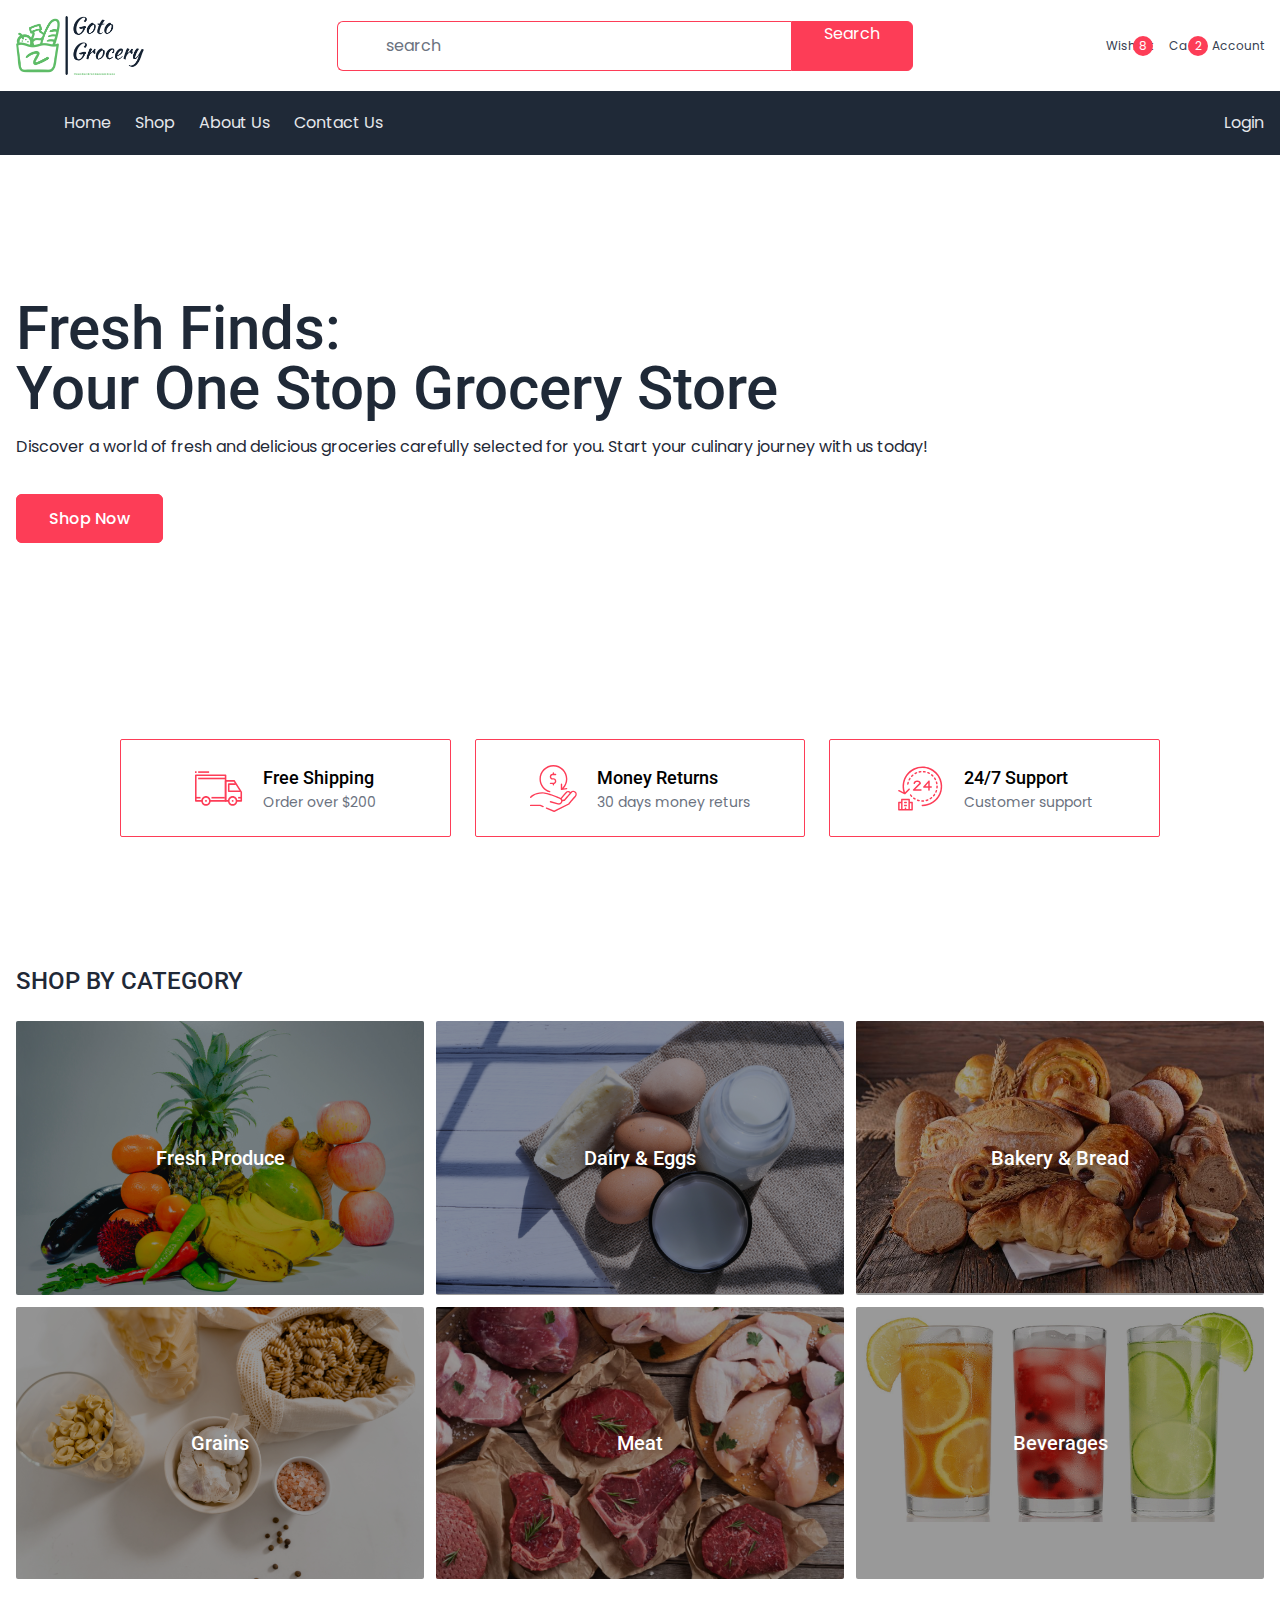
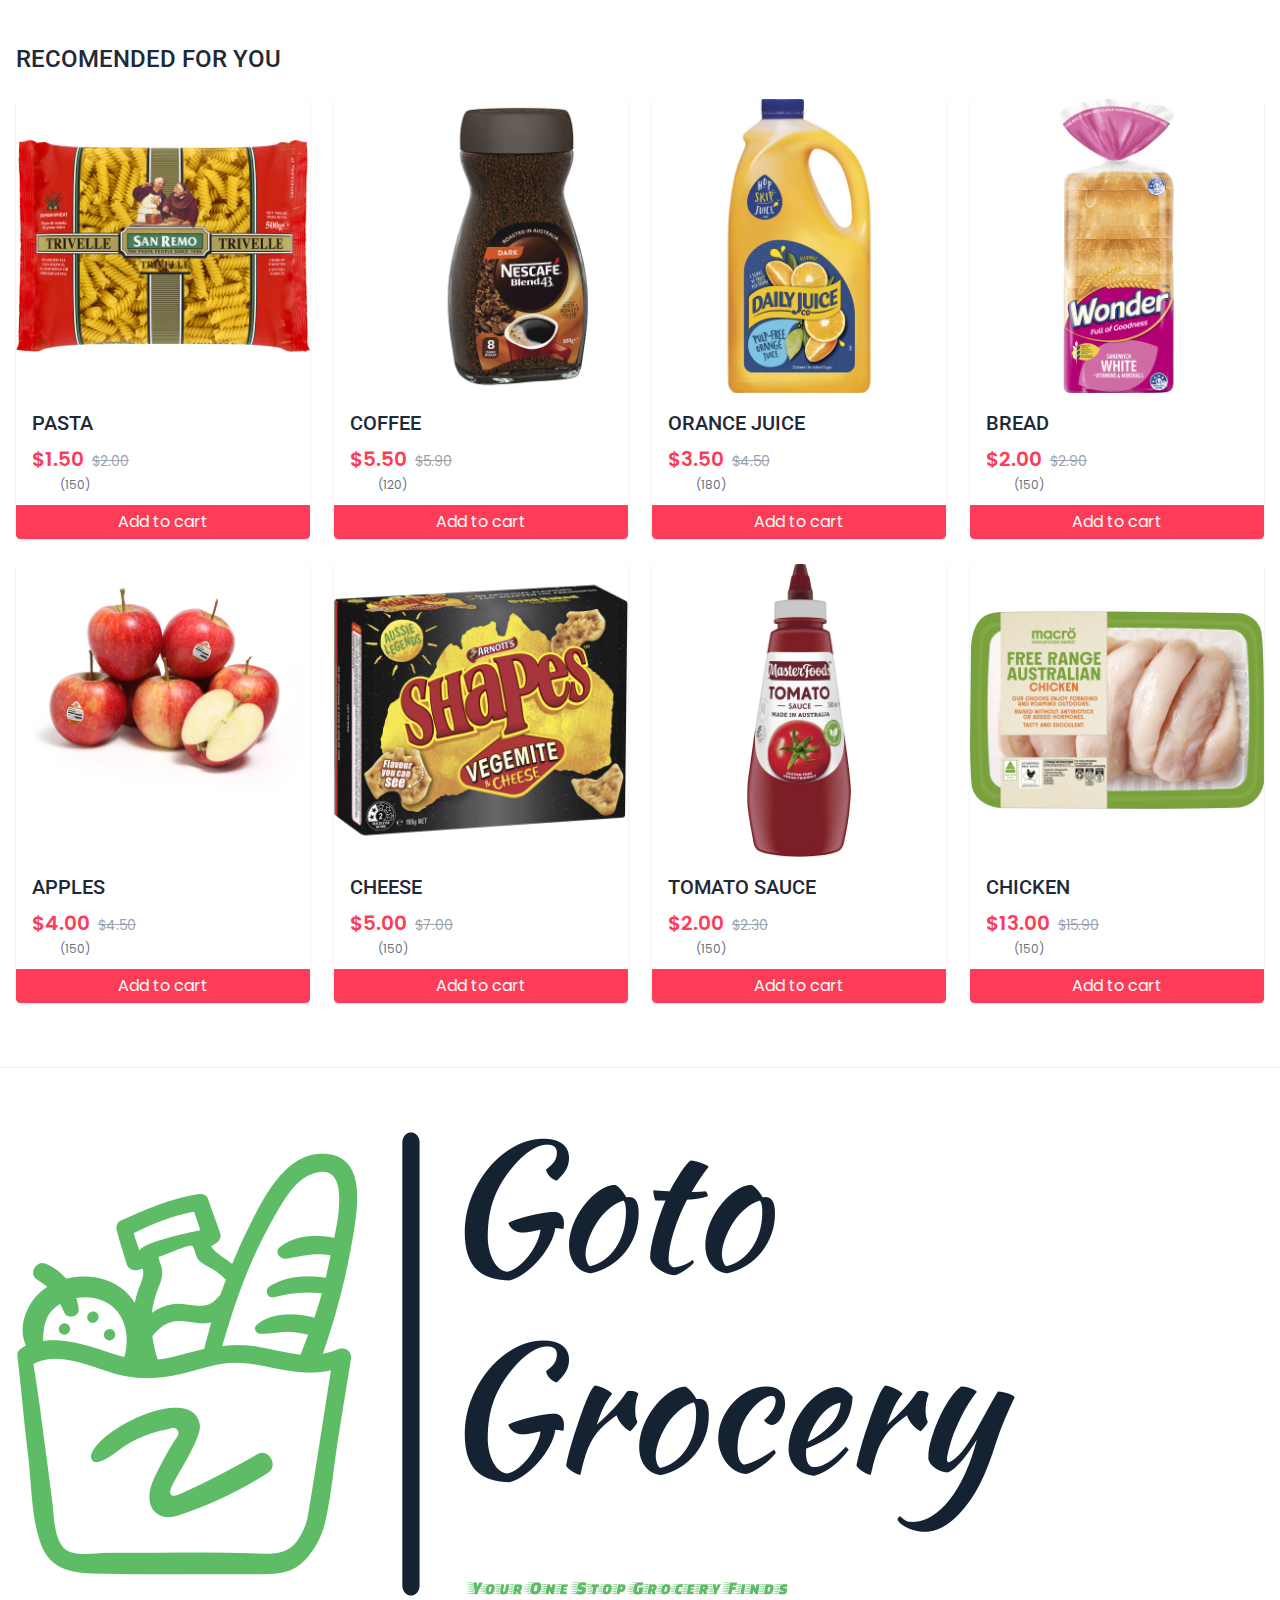
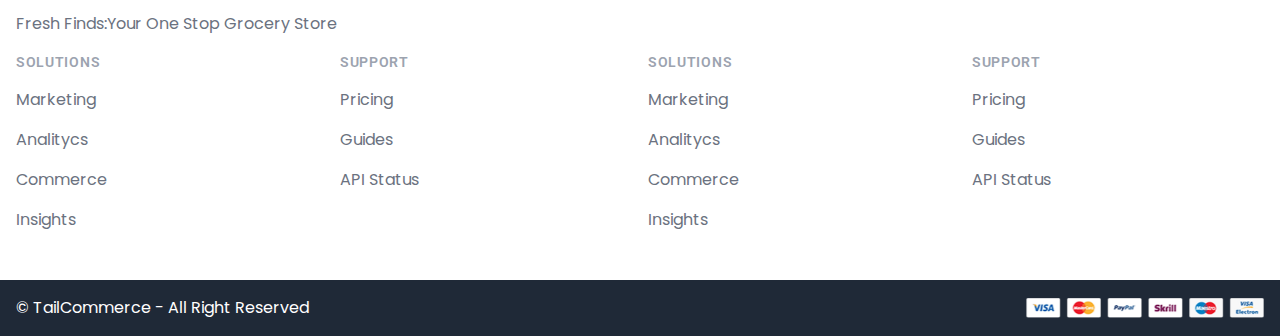
==== src/index.html @ eae8d005 "Update to file structure" ====
<!DOCTYPE html>
<html lang="en">

<!-- THIS IS THE HOMEPAGE -->
<head>
    <meta charset="UTF-8">
    <meta http-equiv="X-UA-Compatible" content="IE=edge">
    <meta name="viewport" content="width=device-width, initial-scale=1.0">
    <title>Goto Grocery</title>

    <link rel="shortcut icon" href="assets/images/favicon/favicon.ico" type="image/x-icon">

    <link rel="stylesheet" href="assets/css/main.css">

    <link rel="preconnect" href="https://fonts.googleapis.com">
    <link rel="preconnect" href="https://fonts.gstatic.com" crossorigin>
    <link
        href="https://fonts.googleapis.com/css2?family=Poppins:wght@400;500;600;700&family=Roboto:wght@400;500;700&display=swap"
        rel="stylesheet">

    <link rel="stylesheet" href="../node_modules/@fortawesome/fontawesome-free/css/all.min.css">
</head>

<body>
    <!-- header -->
    <header class="py-4 shadow-sm bg-white">
        <div class="container flex items-center justify-between">
            <a href="index.html">
                <img src="assets/images/gotologo.png" alt="Logo" class="w-32">
            </a>

            <div class="w-full max-w-xl relative flex">
                <span class="absolute left-4 top-3 text-lg text-gray-400">
                    <i class="fa-solid fa-magnifying-glass"></i>
                </span>
                <input type="text" name="search" id="search"
                    class="w-full border border-primary border-r-0 pl-12 py-3 pr-3 rounded-l-md focus:outline-none hidden md:flex"
                    placeholder="search">
                <button
                    class="bg-primary border border-primary text-white px-8 rounded-r-md hover:bg-transparent hover:text-primary transition hidden md:flex">Search</button>
            </div>

            <div class="flex items-center space-x-4">
                <a href="#" class="text-center text-gray-700 hover:text-primary transition relative">
                    <div class="text-2xl">
                        <i class="fa-regular fa-heart"></i>
                    </div>
                    <div class="text-xs leading-3">Wishlist</div>
                    <div
                        class="absolute right-0 -top-1 w-5 h-5 rounded-full flex items-center justify-center bg-primary text-white text-xs">
                        8</div>
                </a>
                <a href="#" class="text-center text-gray-700 hover:text-primary transition relative">
                    <div class="text-2xl">
                        <i class="fa-solid fa-bag-shopping"></i>
                    </div>
                    <div class="text-xs leading-3">Cart</div>
                    <div
                        class="absolute -right-3 -top-1 w-5 h-5 rounded-full flex items-center justify-center bg-primary text-white text-xs">
                        2</div>
                </a>
                <a href="#" class="text-center text-gray-700 hover:text-primary transition relative">
                    <div class="text-2xl">
                        <i class="fa-regular fa-user"></i>
                    </div>
                    <div class="text-xs leading-3">Account</div>
                </a>
            </div>
        </div>
    </header>
    <!-- ./header -->

    <!-- navbar -->
    <nav class="bg-gray-800">
        <div class="container flex">
            <!-- <div class="px-8 py-4 bg-primary md:flex items-center cursor-pointer relative group hidden">
                <span class="text-white">
                    <i class="fa-solid fa-bars"></i>
                </span>
                <span class="capitalize ml-2 text-white hidden">All Categories</span>

                *** Dropdown
                <div
                    class="absolute w-full left-0 top-full bg-white shadow-md py-3 divide-y divide-gray-300 divide-dashed opacity-0 group-hover:opacity-100 transition duration-300 invisible group-hover:visible">
                    <a href="#" class="flex items-center px-6 py-3 hover:bg-gray-100 transition">
                        <img src="assets/images/icons/sofa.svg" alt="sofa" class="w-5 h-5 object-contain">
                        <span class="ml-6 text-gray-600 text-sm">Sofa</span>
                    </a>
                    <a href="#" class="flex items-center px-6 py-3 hover:bg-gray-100 transition">
                        <img src="assets/images/icons/terrace.svg" alt="terrace" class="w-5 h-5 object-contain">
                        <span class="ml-6 text-gray-600 text-sm">Terarce</span>
                    </a>
                    <a href="#" class="flex items-center px-6 py-3 hover:bg-gray-100 transition">
                        <img src="assets/images/icons/bed.svg" alt="bed" class="w-5 h-5 object-contain">
                        <span class="ml-6 text-gray-600 text-sm">Bed</span>
                    </a>
                    <a href="#" class="flex items-center px-6 py-3 hover:bg-gray-100 transition">
                        <img src="assets/images/icons/office.svg" alt="office" class="w-5 h-5 object-contain">
                        <span class="ml-6 text-gray-600 text-sm">office</span>
                    </a>
                    <a href="#" class="flex items-center px-6 py-3 hover:bg-gray-100 transition">
                        <img src="assets/images/icons/outdoor-cafe.svg" alt="outdoor" class="w-5 h-5 object-contain">
                        <span class="ml-6 text-gray-600 text-sm">Outdoor</span>
                    </a>
                    <a href="#" class="flex items-center px-6 py-3 hover:bg-gray-100 transition">
                        <img src="assets/images/icons/bed-2.svg" alt="Mattress" class="w-5 h-5 object-contain">
                        <span class="ml-6 text-gray-600 text-sm">Mattress</span>
                    </a>
                </div>
            </div> -->

            <div class="flex items-center justify-between flex-grow md:pl-12 py-5">
                <div class="flex items-center space-x-6 capitalize">
                    <a href="homepage.html" class="text-gray-200 hover:text-white transition">Home</a>
                    <a href="products.php" class="text-gray-200 hover:text-white transition">Shop</a>
                    <a href="#" class="text-gray-200 hover:text-white transition">About us</a>
                    <a href="#" class="text-gray-200 hover:text-white transition">Contact us</a>
                </div>
                <form action="login.php" method="get" class="text-gray-200 hover:text-white transition">
                    <input type="submit" value="Login">
                </form>

            </div>
        </div>
    </nav>
    <!-- ./navbar -->

    <!-- banner -->
    <!-- <div class="bg-cover bg-no-repeat bg-center py-36" style="background-image: url('assets/images/banner-bg.jpg');">
        <div class="container">
            <h1 class="text-6xl text-gray-800 font-medium mb-4 capitalize">
                best collection for <br> home decoration
            </h1>
            <p>Lorem, ipsum dolor sit amet consectetur adipisicing elit. Aperiam <br>
                accusantium perspiciatis, sapiente
                magni eos dolorum ex quos dolores odio</p>
            <div class="mt-12">
                <a href="#" class="bg-primary border border-primary text-white px-8 py-3 font-medium
                    rounded-md hover:bg-transparent hover:text-primary">Shop Now</a>
            </div>
        </div>
    </div> -->

    <div class="bg-cover bg-no-repeat bg-center py-36 relative">
        <video class="absolute inset-0 object-cover w-full h-full max-w-screen-lg mx-auto" autoplay loop muted>
            <source src="assets/videos/your-video.mp4" type="video/mp4">
        </video>
        <div class="container relative z-10">
            <h1 class="text-6xl text-gray-800 font-medium mb-4 capitalize">
                Fresh Finds: <br> Your One Stop Grocery Store
            </h1>
            <p class="text-gray-800">Discover a world of fresh and delicious groceries carefully selected for you. Start your culinary journey with us today!</p>
            <div class="mt-12">
                <a href="#" class="bg-primary border border-primary text-white px-8 py-3 font-medium
                    rounded-md hover:bg-transparent hover:text-primary">Shop Now</a>
            </div>
        </div>
    </div>






    <!-- ./banner -->

    <!-- features -->
    <div class="container py-16">
        <div class="w-10/12 grid grid-cols-1 md:grid-cols-3 gap-6 mx-auto justify-center">
            <div class="border border-primary rounded-sm px-3 py-6 flex justify-center items-center gap-5">
                <img src="assets/images/icons/delivery-van.svg" alt="Delivery" class="w-12 h-12 object-contain">
                <div>
                    <h4 class="font-medium capitalize text-lg">Free Shipping</h4>
                    <p class="text-gray-500 text-sm">Order over $200</p>
                </div>
            </div>
            <div class="border border-primary rounded-sm px-3 py-6 flex justify-center items-center gap-5">
                <img src="assets/images/icons/money-back.svg" alt="Delivery" class="w-12 h-12 object-contain">
                <div>
                    <h4 class="font-medium capitalize text-lg">Money Returns</h4>
                    <p class="text-gray-500 text-sm">30 days money returs</p>
                </div>
            </div>
            <div class="border border-primary rounded-sm px-3 py-6 flex justify-center items-center gap-5">
                <img src="assets/images/icons/service-hours.svg" alt="Delivery" class="w-12 h-12 object-contain">
                <div>
                    <h4 class="font-medium capitalize text-lg">24/7 Support</h4>
                    <p class="text-gray-500 text-sm">Customer support</p>
                </div>
            </div>
        </div>
    </div>
    <!-- ./features -->

    <!-- categories -->
    <div class="container py-16">
        <h2 class="text-2xl font-medium text-gray-800 uppercase mb-6">shop by category</h2>
        <div class="grid grid-cols-3 gap-3">
            <div class="relative rounded-sm overflow-hidden group">
                <img src="assets/images/category/fresh.jpg" alt="category 1" class="w-full">
                <a href="#"
                    class="absolute inset-0 bg-black bg-opacity-40 flex items-center justify-center text-xl text-white font-roboto font-medium group-hover:bg-opacity-60 transition">Fresh Produce</a>
            </div>
            <div class="relative rounded-sm overflow-hidden group">
                <img src="assets/images/category/pexels-towfiqu-barbhuiya-11363573.jpg" alt="category 1" class="w-full">
                <a href="#"
                    class="absolute inset-0 bg-black bg-opacity-40 flex items-center justify-center text-xl text-white font-roboto font-medium group-hover:bg-opacity-60 transition">Dairy & Eggs</a>
            </div>
            <div class="relative rounded-sm overflow-hidden group">
                <img src="assets/images/category/Panaderia.jpg" alt="category 1" class="w-full">
                <a href="#"
                    class="absolute inset-0 bg-black bg-opacity-40 flex items-center justify-center text-xl text-white font-roboto font-medium group-hover:bg-opacity-60 transition">Bakery & Bread
                </a>
            </div>
            <div class="relative rounded-sm overflow-hidden group">
                <img src="assets/images/category/pexels-mart-production-8108214.jpg" alt="category 1" class="w-full">
                <a href="#"
                    class="absolute inset-0 bg-black bg-opacity-40 flex items-center justify-center text-xl text-white font-roboto font-medium group-hover:bg-opacity-60 transition">Grains</a>
            </div>
            <div class="relative rounded-sm overflow-hidden group">
                <img src="assets/images/category/iStock-1212824120.avif" alt="category 1" class="w-full">
                <a href="#"
                    class="absolute inset-0 bg-black bg-opacity-40 flex items-center justify-center text-xl text-white font-roboto font-medium group-hover:bg-opacity-60 transition">Meat
                    </a>
            </div>
            <div class="relative rounded-sm overflow-hidden group">
                <img src="assets/images/category/HRS-Beverages-1140x600-1.png" alt="category 1" class="w-full">
                <a href="#"
                    class="absolute inset-0 bg-black bg-opacity-40 flex items-center justify-center text-xl text-white font-roboto font-medium group-hover:bg-opacity-60 transition">Beverages</a>
            </div>
        </div>
    </div>
    <!-- ./categories -->


    <!-- product -->
    <div class="container pb-16">
        <h2 class="text-2xl font-medium text-gray-800 uppercase mb-6">recomended for you</h2>
        <div class="grid grid-cols-2 md:grid-cols-4 gap-6">
            <div class="bg-white shadow rounded overflow-hidden group">
                <div class="relative">
                    <img src="assets/images/products/pasta.jpg" alt="product 1" class="w-full">
                    <div class="absolute inset-0 bg-black bg-opacity-40 flex items-center
                    justify-center gap-2 opacity-0 group-hover:opacity-100 transition">
                        <a href="#"
                            class="text-white text-lg w-9 h-8 rounded-full bg-primary flex items-center justify-center hover:bg-gray-800 transition"
                            title="view product">
                            <i class="fa-solid fa-magnifying-glass"></i>
                        </a>
                        <a href="#"
                            class="text-white text-lg w-9 h-8 rounded-full bg-primary flex items-center justify-center hover:bg-gray-800 transition"
                            title="add to wishlist">
                            <i class="fa-solid fa-heart"></i>
                        </a>
                    </div>
                </div>
                <div class="pt-4 pb-3 px-4">
                    <a href="#">
                        <h4 class="uppercase font-medium text-xl mb-2 text-gray-800 hover:text-primary transition">Pasta</h4>
                    </a>
                    <div class="flex items-baseline mb-1 space-x-2">
                        <p class="text-xl text-primary font-semibold">$1.50</p>
                        <p class="text-sm text-gray-400 line-through">$2.00</p>
                    </div>
                    <div class="flex items-center">
                        <div class="flex gap-1 text-sm text-yellow-400">
                            <span><i class="fa-solid fa-star"></i></span>
                            <span><i class="fa-solid fa-star"></i></span>
                            <span><i class="fa-solid fa-star"></i></span>
                            <span><i class="fa-solid fa-star"></i></span>
                            <span><i class="fa-solid fa-star"></i></span>
                        </div>
                        <div class="text-xs text-gray-500 ml-3">(150)</div>
                    </div>
                </div>
                <a href="#"
                    class="block w-full py-1 text-center text-white bg-primary border border-primary rounded-b hover:bg-transparent hover:text-primary transition">Add
                    to cart</a>
            </div>
            <div class="bg-white shadow rounded overflow-hidden group">
                <div class="relative">
                    <img src="assets/images/products/coffee.jpg" alt="product 1" class="w-full">
                    <div class="absolute inset-0 bg-black bg-opacity-40 flex items-center
                    justify-center gap-2 opacity-0 group-hover:opacity-100 transition">
                        <a href="#"
                            class="text-white text-lg w-9 h-8 rounded-full bg-primary flex items-center justify-center hover:bg-gray-800 transition"
                            title="view product">
                            <i class="fa-solid fa-magnifying-glass"></i>
                        </a>
                        <a href="#"
                            class="text-white text-lg w-9 h-8 rounded-full bg-primary flex items-center justify-center hover:bg-gray-800 transition"
                            title="add to wishlist">
                            <i class="fa-solid fa-heart"></i>
                        </a>
                    </div>
                </div>
                <div class="pt-4 pb-3 px-4">
                    <a href="#">
                        <h4 class="uppercase font-medium text-xl mb-2 text-gray-800 hover:text-primary transition">Coffee</h4>
                    </a>
                    <div class="flex items-baseline mb-1 space-x-2">
                        <p class="text-xl text-primary font-semibold">$5.50</p>
                        <p class="text-sm text-gray-400 line-through">$5.90</p>
                    </div>
                    <div class="flex items-center">
                        <div class="flex gap-1 text-sm text-yellow-400">
                            <span><i class="fa-solid fa-star"></i></span>
                            <span><i class="fa-solid fa-star"></i></span>
                            <span><i class="fa-solid fa-star"></i></span>
                            <span><i class="fa-solid fa-star"></i></span>
                            <span><i class="fa-solid fa-star"></i></span>
                        </div>
                        <div class="text-xs text-gray-500 ml-3">(120)</div>
                    </div>
                </div>
                <a href="#"
                    class="block w-full py-1 text-center text-white bg-primary border border-primary rounded-b hover:bg-transparent hover:text-primary transition">Add
                    to cart</a>
            </div>
            <div class="bg-white shadow rounded overflow-hidden group">
                <div class="relative">
                    <img src="assets/images/products/juice.avif" alt="product 1" class="w-full">
                    <div class="absolute inset-0 bg-black bg-opacity-40 flex items-center
                    justify-center gap-2 opacity-0 group-hover:opacity-100 transition">
                        <a href="#"
                            class="text-white text-lg w-9 h-8 rounded-full bg-primary flex items-center justify-center hover:bg-gray-800 transition"
                            title="view product">
                            <i class="fa-solid fa-magnifying-glass"></i>
                        </a>
                        <a href="#"
                            class="text-white text-lg w-9 h-8 rounded-full bg-primary flex items-center justify-center hover:bg-gray-800 transition"
                            title="add to wishlist">
                            <i class="fa-solid fa-heart"></i>
                        </a>
                    </div>
                </div>
                <div class="pt-4 pb-3 px-4">
                    <a href="#">
                        <h4 class="uppercase font-medium text-xl mb-2 text-gray-800 hover:text-primary transition">Orance Juice</h4>
                    </a>
                    <div class="flex items-baseline mb-1 space-x-2">
                        <p class="text-xl text-primary font-semibold">$3.50</p>
                        <p class="text-sm text-gray-400 line-through">$4.50</p>
                    </div>
                    <div class="flex items-center">
                        <div class="flex gap-1 text-sm text-yellow-400">
                            <span><i class="fa-solid fa-star"></i></span>
                            <span><i class="fa-solid fa-star"></i></span>
                            <span><i class="fa-solid fa-star"></i></span>
                            <span><i class="fa-solid fa-star"></i></span>
                            <span><i class="fa-solid fa-star"></i></span>
                        </div>
                        <div class="text-xs text-gray-500 ml-3">(180)</div>
                    </div>
                </div>
                <a href="#"
                    class="block w-full py-1 text-center text-white bg-primary border border-primary rounded-b hover:bg-transparent hover:text-primary transition">Add
                    to cart</a>
            </div>
            <div class="bg-white shadow rounded overflow-hidden group">
                <div class="relative">
                    <img src="assets/images/products/bread.jpg" alt="product 1" class="w-full">
                    <div class="absolute inset-0 bg-black bg-opacity-40 flex items-center
                    justify-center gap-2 opacity-0 group-hover:opacity-100 transition">
                        <a href="#"
                            class="text-white text-lg w-9 h-8 rounded-full bg-primary flex items-center justify-center hover:bg-gray-800 transition"
                            title="view product">
                            <i class="fa-solid fa-magnifying-glass"></i>
                        </a>
                        <a href="#"
                            class="text-white text-lg w-9 h-8 rounded-full bg-primary flex items-center justify-center hover:bg-gray-800 transition"
                            title="add to wishlist">
                            <i class="fa-solid fa-heart"></i>
                        </a>
                    </div>
                </div>
                <div class="pt-4 pb-3 px-4">
                    <a href="#">
                        <h4 class="uppercase font-medium text-xl mb-2 text-gray-800 hover:text-primary transition">
                            Bread</h4>
                    </a>
                    <div class="flex items-baseline mb-1 space-x-2">
                        <p class="text-xl text-primary font-semibold">$2.00</p>
                        <p class="text-sm text-gray-400 line-through">$2.90</p>
                    </div>
                    <div class="flex items-center">
                        <div class="flex gap-1 text-sm text-yellow-400">
                            <span><i class="fa-solid fa-star"></i></span>
                            <span><i class="fa-solid fa-star"></i></span>
                            <span><i class="fa-solid fa-star"></i></span>
                            <span><i class="fa-solid fa-star"></i></span>
                            <span><i class="fa-solid fa-star"></i></span>
                        </div>
                        <div class="text-xs text-gray-500 ml-3">(150)</div>
                    </div>
                </div>
                <a href="#"
                    class="block w-full py-1 text-center text-white bg-primary border border-primary rounded-b hover:bg-transparent hover:text-primary transition">Add
                    to cart</a>
            </div>
            <div class="bg-white shadow rounded overflow-hidden group">
                <div class="relative">
                    <img src="assets/images/products/apples.jpg" alt="product 1" class="w-full">
                    <div class="absolute inset-0 bg-black bg-opacity-40 flex items-center
                    justify-center gap-2 opacity-0 group-hover:opacity-100 transition">
                        <a href="#"
                            class="text-white text-lg w-9 h-8 rounded-full bg-primary flex items-center justify-center hover:bg-gray-800 transition"
                            title="view product">
                            <i class="fa-solid fa-magnifying-glass"></i>
                        </a>
                        <a href="#"
                            class="text-white text-lg w-9 h-8 rounded-full bg-primary flex items-center justify-center hover:bg-gray-800 transition"
                            title="add to wishlist">
                            <i class="fa-solid fa-heart"></i>
                        </a>
                    </div>
                </div>
                <div class="pt-4 pb-3 px-4">
                    <a href="#">
                        <h4 class="uppercase font-medium text-xl mb-2 text-gray-800 hover:text-primary transition">Apples
                           </h4>
                    </a>
                    <div class="flex items-baseline mb-1 space-x-2">
                        <p class="text-xl text-primary font-semibold">$4.00</p>
                        <p class="text-sm text-gray-400 line-through">$4.50</p>
                    </div>
                    <div class="flex items-center">
                        <div class="flex gap-1 text-sm text-yellow-400">
                            <span><i class="fa-solid fa-star"></i></span>
                            <span><i class="fa-solid fa-star"></i></span>
                            <span><i class="fa-solid fa-star"></i></span>
                            <span><i class="fa-solid fa-star"></i></span>
                            <span><i class="fa-solid fa-star"></i></span>
                        </div>
                        <div class="text-xs text-gray-500 ml-3">(150)</div>
                    </div>
                </div>
                <a href="#"
                    class="block w-full py-1 text-center text-white bg-primary border border-primary rounded-b hover:bg-transparent hover:text-primary transition">Add
                    to cart</a>
            </div>
            <div class="bg-white shadow rounded overflow-hidden group">
                <div class="relative">
                    <img src="assets/images/products/cheese.jpg" alt="product 1" class="w-full">
                    <div class="absolute inset-0 bg-black bg-opacity-40 flex items-center
                    justify-center gap-2 opacity-0 group-hover:opacity-100 transition">
                        <a href="#"
                            class="text-white text-lg w-9 h-8 rounded-full bg-primary flex items-center justify-center hover:bg-gray-800 transition"
                            title="view product">
                            <i class="fa-solid fa-magnifying-glass"></i>
                        </a>
                        <a href="#"
                            class="text-white text-lg w-9 h-8 rounded-full bg-primary flex items-center justify-center hover:bg-gray-800 transition"
                            title="add to wishlist">
                            <i class="fa-solid fa-heart"></i>
                        </a>
                    </div>
                </div>
                <div class="pt-4 pb-3 px-4">
                    <a href="#">
                        <h4 class="uppercase font-medium text-xl mb-2 text-gray-800 hover:text-primary transition">Cheese</h4>
                    </a>
                    <div class="flex items-baseline mb-1 space-x-2">
                        <p class="text-xl text-primary font-semibold">$5.00</p>
                        <p class="text-sm text-gray-400 line-through">$7.00</p>
                    </div>
                    <div class="flex items-center">
                        <div class="flex gap-1 text-sm text-yellow-400">
                            <span><i class="fa-solid fa-star"></i></span>
                            <span><i class="fa-solid fa-star"></i></span>
                            <span><i class="fa-solid fa-star"></i></span>
                            <span><i class="fa-solid fa-star"></i></span>
                            <span><i class="fa-solid fa-star"></i></span>
                        </div>
                        <div class="text-xs text-gray-500 ml-3">(150)</div>
                    </div>
                </div>
                <a href="#"
                    class="block w-full py-1 text-center text-white bg-primary border border-primary rounded-b hover:bg-transparent hover:text-primary transition">Add
                    to cart</a>
            </div>
            <div class="bg-white shadow rounded overflow-hidden group">
                <div class="relative">
                    <img src="assets/images/products/sauce.avif" alt="product 1" class="w-full">
                    <div class="absolute inset-0 bg-black bg-opacity-40 flex items-center
                    justify-center gap-2 opacity-0 group-hover:opacity-100 transition">
                        <a href="#"
                            class="text-white text-lg w-9 h-8 rounded-full bg-primary flex items-center justify-center hover:bg-gray-800 transition"
                            title="view product">
                            <i class="fa-solid fa-magnifying-glass"></i>
                        </a>
                        <a href="#"
                            class="text-white text-lg w-9 h-8 rounded-full bg-primary flex items-center justify-center hover:bg-gray-800 transition"
                            title="add to wishlist">
                            <i class="fa-solid fa-heart"></i>
                        </a>
                    </div>
                </div>
                <div class="pt-4 pb-3 px-4">
                    <a href="#">
                        <h4 class="uppercase font-medium text-xl mb-2 text-gray-800 hover:text-primary transition">Tomato Sauce</h4>
                    </a>
                    <div class="flex items-baseline mb-1 space-x-2">
                        <p class="text-xl text-primary font-semibold">$2.00</p>
                        <p class="text-sm text-gray-400 line-through">$2.30</p>
                    </div>
                    <div class="flex items-center">
                        <div class="flex gap-1 text-sm text-yellow-400">
                            <span><i class="fa-solid fa-star"></i></span>
                            <span><i class="fa-solid fa-star"></i></span>
                            <span><i class="fa-solid fa-star"></i></span>
                            <span><i class="fa-solid fa-star"></i></span>
                            <span><i class="fa-solid fa-star"></i></span>
                        </div>
                        <div class="text-xs text-gray-500 ml-3">(150)</div>
                    </div>
                </div>
                <a href="#"
                    class="block w-full py-1 text-center text-white bg-primary border border-primary rounded-b hover:bg-transparent hover:text-primary transition">Add
                    to cart</a>
            </div>
            <div class="bg-white shadow rounded overflow-hidden group">
                <div class="relative">
                    <img src="assets/images/products/chicken.jpg" alt="product 1" class="w-full">
                    <div class="absolute inset-0 bg-black bg-opacity-40 flex items-center
                    justify-center gap-2 opacity-0 group-hover:opacity-100 transition">
                        <a href="#"
                            class="text-white text-lg w-9 h-8 rounded-full bg-primary flex items-center justify-center hover:bg-gray-800 transition"
                            title="view product">
                            <i class="fa-solid fa-magnifying-glass"></i>
                        </a>
                        <a href="#"
                            class="text-white text-lg w-9 h-8 rounded-full bg-primary flex items-center justify-center hover:bg-gray-800 transition"
                            title="add to wishlist">
                            <i class="fa-solid fa-heart"></i>
                        </a>
                    </div>
                </div>
                <div class="pt-4 pb-3 px-4">
                    <a href="#">
                        <h4 class="uppercase font-medium text-xl mb-2 text-gray-800 hover:text-primary transition">Chicken</h4>
                    </a>
                    <div class="flex items-baseline mb-1 space-x-2">
                        <p class="text-xl text-primary font-semibold">$13.00</p>
                        <p class="text-sm text-gray-400 line-through">$15.90</p>
                    </div>
                    <div class="flex items-center">
                        <div class="flex gap-1 text-sm text-yellow-400">
                            <span><i class="fa-solid fa-star"></i></span>
                            <span><i class="fa-solid fa-star"></i></span>
                            <span><i class="fa-solid fa-star"></i></span>
                            <span><i class="fa-solid fa-star"></i></span>
                            <span><i class="fa-solid fa-star"></i></span>
                        </div>
                        <div class="text-xs text-gray-500 ml-3">(150)</div>
                    </div>
                </div>
                <a href="#"
                    class="block w-full py-1 text-center text-white bg-primary border border-primary rounded-b hover:bg-transparent hover:text-primary transition">Add
                    to cart</a>
            </div>
        </div>
    </div>
    <!-- ./product -->

    <!-- footer -->
    <footer class="bg-white pt-16 pb-12 border-t border-gray-100">
        <div class="container grid grid-cols-1 ">
            <div class="col-span-1 space-y-4">
                <img src="assets/images/gotologo.png" alt="logo" class="w-30">
                <div class="mr-2">
                    <p class="text-gray-500">
                      Fresh Finds:Your One Stop Grocery Store</p>
                </div>
                <div class="flex space-x-5">
                    <a href="#" class="text-gray-400 hover:text-gray-500"><i
                            class="fa-brands fa-facebook-square"></i></a>
                    <a href="#" class="text-gray-400 hover:text-gray-500"><i
                            class="fa-brands fa-instagram-square"></i></a>
                    <a href="#" class="text-gray-400 hover:text-gray-500"><i
                            class="fa-brands fa-twitter-square"></i></a>
                    <a href="#" class="text-gray-400 hover:text-gray-500">
                        <i class="fa-brands fa-github-square"></i>
                    </a>
                </div>
            </div>

            <div class="col-span-2 grid grid-cols-2 gap-4">
                <div class="grid grid-cols-2 gap-4 md:gap-8">
                    <div>
                        <h3 class="text-sm font-semibold text-gray-400 uppercase tracking-wider">Solutions</h3>
                        <div class="mt-4 space-y-4">
                            <a href="#" class="text-base text-gray-500 hover:text-gray-900 block">Marketing</a>
                            <a href="#" class="text-base text-gray-500 hover:text-gray-900 block">Analitycs</a>
                            <a href="#" class="text-base text-gray-500 hover:text-gray-900 block">Commerce</a>
                            <a href="#" class="text-base text-gray-500 hover:text-gray-900 block">Insights</a>
                        </div>
                    </div>

                    <div>
                        <h3 class="text-sm font-semibold text-gray-400 uppercase tracking-wider">Support</h3>
                        <div class="mt-4 space-y-4">
                            <a href="#" class="text-base text-gray-500 hover:text-gray-900 block">Pricing</a>
                            <!-- <a href="#" class="text-base text-gray-500 hover:text-gray-900 block">Documentation</a> -->
                            <a href="#" class="text-base text-gray-500 hover:text-gray-900 block">Guides</a>
                            <a href="#" class="text-base text-gray-500 hover:text-gray-900 block">API Status</a>
                        </div>
                    </div>
                </div>
                <div class="grid grid-cols-2 gap-8">
                    <div>
                        <h3 class="text-sm font-semibold text-gray-400 uppercase tracking-wider">Solutions</h3>
                        <div class="mt-4 space-y-4">
                            <a href="#" class="text-base text-gray-500 hover:text-gray-900 block">Marketing</a>
                            <a href="#" class="text-base text-gray-500 hover:text-gray-900 block">Analitycs</a>
                            <a href="#" class="text-base text-gray-500 hover:text-gray-900 block">Commerce</a>
                            <a href="#" class="text-base text-gray-500 hover:text-gray-900 block">Insights</a>
                        </div>
                    </div>

                    <div>
                        <h3 class="text-sm font-semibold text-gray-400 uppercase tracking-wider">Support</h3>
                        <div class="mt-4 space-y-4">
                            <a href="#" class="text-base text-gray-500 hover:text-gray-900 block">Pricing</a>
                            <!-- <a href="#" class="text-base text-gray-500 hover:text-gray-900 block">Documentation</a> -->
                            <a href="#" class="text-base text-gray-500 hover:text-gray-900 block">Guides</a>
                            <a href="#" class="text-base text-gray-500 hover:text-gray-900 block">API Status</a>
                        </div>
                    </div>
                </div>
            </div>
        </div>
    </footer>
    <!-- ./footer -->

    <!-- copyright -->
    <div class="bg-gray-800 py-4">
        <div class="container flex items-center justify-between">
            <p class="text-white">&copy; TailCommerce - All Right Reserved</p>
            <div>
                <img src="assets/images/methods.png" alt="methods" class="h-5">
            </div>
        </div>
    </div>
    <!-- ./copyright -->
</body>

</html>
---- src/assets/css/main.css ----
/* @import url("https://fonts.googleapis.com/css2?family=Poppins:wght@400;500;600;700&display=swap");
@import url("https://fonts.googleapis.com/css2?family=Roboto:wght@400;500;700&display=swap"); */

/* ! tailwindcss v3.0.23 | MIT License | https://tailwindcss.com */

/*
1. Prevent padding and border from affecting element width. (https://github.com/mozdevs/cssremedy/issues/4)
2. Allow adding a border to an element by just adding a border-width. (https://github.com/tailwindcss/tailwindcss/pull/116)
*/

*,
::before,
::after {
  box-sizing: border-box;
  /* 1 */
  border-width: 0;
  /* 2 */
  border-style: solid;
  /* 2 */
  border-color: #e5e7eb;
  /* 2 */
}

::before,
::after {
  --tw-content: '';
}

/*
1. Use a consistent sensible line-height in all browsers.
2. Prevent adjustments of font size after orientation changes in iOS.
3. Use a more readable tab size.
4. Use the user's configured `sans` font-family by default.
*/

html {
  line-height: 1.5;
  /* 1 */
  -webkit-text-size-adjust: 100%;
  /* 2 */
  -moz-tab-size: 4;
  /* 3 */
  -o-tab-size: 4;
     tab-size: 4;
  /* 3 */
  font-family: ui-sans-serif, system-ui, -apple-system, BlinkMacSystemFont, "Segoe UI", Roboto, "Helvetica Neue", Arial, "Noto Sans", sans-serif, "Apple Color Emoji", "Segoe UI Emoji", "Segoe UI Symbol", "Noto Color Emoji";
  /* 4 */
}

/*
1. Remove the margin in all browsers.
2. Inherit line-height from `html` so users can set them as a class directly on the `html` element.
*/

body {
  margin: 0;
  /* 1 */
  line-height: inherit;
  /* 2 */
}

/*
1. Add the correct height in Firefox.
2. Correct the inheritance of border color in Firefox. (https://bugzilla.mozilla.org/show_bug.cgi?id=190655)
3. Ensure horizontal rules are visible by default.
*/

hr {
  height: 0;
  /* 1 */
  color: inherit;
  /* 2 */
  border-top-width: 1px;
  /* 3 */
}

/*
Add the correct text decoration in Chrome, Edge, and Safari.
*/

abbr:where([title]) {
  -webkit-text-decoration: underline dotted;
          text-decoration: underline dotted;
}

/*
Remove the default font size and weight for headings.
*/

h1,
h2,
h3,
h4,
h5,
h6 {
  font-size: inherit;
  font-weight: inherit;
}

/*
Reset links to optimize for opt-in styling instead of opt-out.
*/

a {
  color: inherit;
  text-decoration: inherit;
}

/*
Add the correct font weight in Edge and Safari.
*/

b,
strong {
  font-weight: bolder;
}

/*
1. Use the user's configured `mono` font family by default.
2. Correct the odd `em` font sizing in all browsers.
*/

code,
kbd,
samp,
pre {
  font-family: ui-monospace, SFMono-Regular, Menlo, Monaco, Consolas, "Liberation Mono", "Courier New", monospace;
  /* 1 */
  font-size: 1em;
  /* 2 */
}

/*
Add the correct font size in all browsers.
*/

small {
  font-size: 80%;
}

/*
Prevent `sub` and `sup` elements from affecting the line height in all browsers.
*/

sub,
sup {
  font-size: 75%;
  line-height: 0;
  position: relative;
  vertical-align: baseline;
}

sub {
  bottom: -0.25em;
}

sup {
  top: -0.5em;
}

/*
1. Remove text indentation from table contents in Chrome and Safari. (https://bugs.chromium.org/p/chromium/issues/detail?id=999088, https://bugs.webkit.org/show_bug.cgi?id=201297)
2. Correct table border color inheritance in all Chrome and Safari. (https://bugs.chromium.org/p/chromium/issues/detail?id=935729, https://bugs.webkit.org/show_bug.cgi?id=195016)
3. Remove gaps between table borders by default.
*/

table {
  text-indent: 0;
  /* 1 */
  border-color: inherit;
  /* 2 */
  border-collapse: collapse;
  /* 3 */
}

/*
1. Change the font styles in all browsers.
2. Remove the margin in Firefox and Safari.
3. Remove default padding in all browsers.
*/

button,
input,
optgroup,
select,
textarea {
  font-family: inherit;
  /* 1 */
  font-size: 100%;
  /* 1 */
  line-height: inherit;
  /* 1 */
  color: inherit;
  /* 1 */
  margin: 0;
  /* 2 */
  padding: 0;
  /* 3 */
}

/*
Remove the inheritance of text transform in Edge and Firefox.
*/

button,
select {
  text-transform: none;
}

/*
1. Correct the inability to style clickable types in iOS and Safari.
2. Remove default button styles.
*/

button,
[type='button'],
[type='reset'],
[type='submit'] {
  -webkit-appearance: button;
  /* 1 */
  background-color: transparent;
  /* 2 */
  background-image: none;
  /* 2 */
}

/*
Use the modern Firefox focus style for all focusable elements.
*/

:-moz-focusring {
  outline: auto;
}

/*
Remove the additional `:invalid` styles in Firefox. (https://github.com/mozilla/gecko-dev/blob/2f9eacd9d3d995c937b4251a5557d95d494c9be1/layout/style/res/forms.css#L728-L737)
*/

:-moz-ui-invalid {
  box-shadow: none;
}

/*
Add the correct vertical alignment in Chrome and Firefox.
*/

progress {
  vertical-align: baseline;
}

/*
Correct the cursor style of increment and decrement buttons in Safari.
*/

::-webkit-inner-spin-button,
::-webkit-outer-spin-button {
  height: auto;
}

/*
1. Correct the odd appearance in Chrome and Safari.
2. Correct the outline style in Safari.
*/

[type='search'] {
  -webkit-appearance: textfield;
  /* 1 */
  outline-offset: -2px;
  /* 2 */
}

/*
Remove the inner padding in Chrome and Safari on macOS.
*/

::-webkit-search-decoration {
  -webkit-appearance: none;
}

/*
1. Correct the inability to style clickable types in iOS and Safari.
2. Change font properties to `inherit` in Safari.
*/

::-webkit-file-upload-button {
  -webkit-appearance: button;
  /* 1 */
  font: inherit;
  /* 2 */
}

/*
Add the correct display in Chrome and Safari.
*/

summary {
  display: list-item;
}

/*
Removes the default spacing and border for appropriate elements.
*/

blockquote,
dl,
dd,
h1,
h2,
h3,
h4,
h5,
h6,
hr,
figure,
p,
pre {
  margin: 0;
}

fieldset {
  margin: 0;
  padding: 0;
}

legend {
  padding: 0;
}

ol,
ul,
menu {
  list-style: none;
  margin: 0;
  padding: 0;
}

/*
Prevent resizing textareas horizontally by default.
*/

textarea {
  resize: vertical;
}

/*
1. Reset the default placeholder opacity in Firefox. (https://github.com/tailwindlabs/tailwindcss/issues/3300)
2. Set the default placeholder color to the user's configured gray 400 color.
*/

input::-moz-placeholder, textarea::-moz-placeholder {
  opacity: 1;
  /* 1 */
  color: #9ca3af;
  /* 2 */
}

input:-ms-input-placeholder, textarea:-ms-input-placeholder {
  opacity: 1;
  /* 1 */
  color: #9ca3af;
  /* 2 */
}

input::placeholder,
textarea::placeholder {
  opacity: 1;
  /* 1 */
  color: #9ca3af;
  /* 2 */
}

/*
Set the default cursor for buttons.
*/

button,
[role="button"] {
  cursor: pointer;
}

/*
Make sure disabled buttons don't get the pointer cursor.
*/

:disabled {
  cursor: default;
}

/*
1. Make replaced elements `display: block` by default. (https://github.com/mozdevs/cssremedy/issues/14)
2. Add `vertical-align: middle` to align replaced elements more sensibly by default. (https://github.com/jensimmons/cssremedy/issues/14#issuecomment-634934210)
   This can trigger a poorly considered lint error in some tools but is included by design.
*/

img,
svg,
video,
canvas,
audio,
iframe,
embed,
object {
  display: block;
  /* 1 */
  vertical-align: middle;
  /* 2 */
}

/*
Constrain images and videos to the parent width and preserve their intrinsic aspect ratio. (https://github.com/mozdevs/cssremedy/issues/14)
*/

img,
video {
  max-width: 100%;
  height: auto;
}

/*
Ensure the default browser behavior of the `hidden` attribute.
*/

[hidden] {
  display: none;
}

[type='text'],[type='email'],[type='url'],[type='password'],[type='number'],[type='date'],[type='datetime-local'],[type='month'],[type='search'],[type='tel'],[type='time'],[type='week'],[multiple],textarea,select {
  -webkit-appearance: none;
     -moz-appearance: none;
          appearance: none;
  background-color: #fff;
  border-color: #6b7280;
  border-width: 1px;
  border-radius: 0px;
  padding-top: 0.5rem;
  padding-right: 0.75rem;
  padding-bottom: 0.5rem;
  padding-left: 0.75rem;
  font-size: 1rem;
  line-height: 1.5rem;
  --tw-shadow: 0 0 #0000;
}

[type='text']:focus, [type='email']:focus, [type='url']:focus, [type='password']:focus, [type='number']:focus, [type='date']:focus, [type='datetime-local']:focus, [type='month']:focus, [type='search']:focus, [type='tel']:focus, [type='time']:focus, [type='week']:focus, [multiple]:focus, textarea:focus, select:focus {
  outline: 2px solid transparent;
  outline-offset: 2px;
  --tw-ring-inset: var(--tw-empty,/*!*/ /*!*/);
  --tw-ring-offset-width: 0px;
  --tw-ring-offset-color: #fff;
  --tw-ring-color: #2563eb;
  --tw-ring-offset-shadow: var(--tw-ring-inset) 0 0 0 var(--tw-ring-offset-width) var(--tw-ring-offset-color);
  --tw-ring-shadow: var(--tw-ring-inset) 0 0 0 calc(1px + var(--tw-ring-offset-width)) var(--tw-ring-color);
  box-shadow: var(--tw-ring-offset-shadow), var(--tw-ring-shadow), var(--tw-shadow);
  border-color: #2563eb;
}

input::-moz-placeholder, textarea::-moz-placeholder {
  color: #6b7280;
  opacity: 1;
}

input:-ms-input-placeholder, textarea:-ms-input-placeholder {
  color: #6b7280;
  opacity: 1;
}

input::placeholder,textarea::placeholder {
  color: #6b7280;
  opacity: 1;
}

::-webkit-datetime-edit-fields-wrapper {
  padding: 0;
}

::-webkit-date-and-time-value {
  min-height: 1.5em;
}

::-webkit-datetime-edit,::-webkit-datetime-edit-year-field,::-webkit-datetime-edit-month-field,::-webkit-datetime-edit-day-field,::-webkit-datetime-edit-hour-field,::-webkit-datetime-edit-minute-field,::-webkit-datetime-edit-second-field,::-webkit-datetime-edit-millisecond-field,::-webkit-datetime-edit-meridiem-field {
  padding-top: 0;
  padding-bottom: 0;
}

select {
  background-image: url("data:image/svg+xml,%3csvg xmlns='http://www.w3.org/2000/svg' fill='none' viewBox='0 0 20 20'%3e%3cpath stroke='%236b7280' stroke-linecap='round' stroke-linejoin='round' stroke-width='1.5' d='M6 8l4 4 4-4'/%3e%3c/svg%3e");
  background-position: right 0.5rem center;
  background-repeat: no-repeat;
  background-size: 1.5em 1.5em;
  padding-right: 2.5rem;
  -webkit-print-color-adjust: exact;
          color-adjust: exact;
}

[multiple] {
  background-image: initial;
  background-position: initial;
  background-repeat: unset;
  background-size: initial;
  padding-right: 0.75rem;
  -webkit-print-color-adjust: unset;
          color-adjust: unset;
}

[type='checkbox'],[type='radio'] {
  -webkit-appearance: none;
     -moz-appearance: none;
          appearance: none;
  padding: 0;
  -webkit-print-color-adjust: exact;
          color-adjust: exact;
  display: inline-block;
  vertical-align: middle;
  background-origin: border-box;
  -webkit-user-select: none;
     -moz-user-select: none;
      -ms-user-select: none;
          user-select: none;
  flex-shrink: 0;
  height: 1rem;
  width: 1rem;
  color: #2563eb;
  background-color: #fff;
  border-color: #6b7280;
  border-width: 1px;
  --tw-shadow: 0 0 #0000;
}

[type='checkbox'] {
  border-radius: 0px;
}

[type='radio'] {
  border-radius: 100%;
}

[type='checkbox']:focus,[type='radio']:focus {
  outline: 2px solid transparent;
  outline-offset: 2px;
  --tw-ring-inset: var(--tw-empty,/*!*/ /*!*/);
  --tw-ring-offset-width: 2px;
  --tw-ring-offset-color: #fff;
  --tw-ring-color: #2563eb;
  --tw-ring-offset-shadow: var(--tw-ring-inset) 0 0 0 var(--tw-ring-offset-width) var(--tw-ring-offset-color);
  --tw-ring-shadow: var(--tw-ring-inset) 0 0 0 calc(2px + var(--tw-ring-offset-width)) var(--tw-ring-color);
  box-shadow: var(--tw-ring-offset-shadow), var(--tw-ring-shadow), var(--tw-shadow);
}

[type='checkbox']:checked,[type='radio']:checked {
  border-color: transparent;
  background-color: currentColor;
  background-size: 100% 100%;
  background-position: center;
  background-repeat: no-repeat;
}

[type='checkbox']:checked {
  background-image: url("data:image/svg+xml,%3csvg viewBox='0 0 16 16' fill='white' xmlns='http://www.w3.org/2000/svg'%3e%3cpath d='M12.207 4.793a1 1 0 010 1.414l-5 5a1 1 0 01-1.414 0l-2-2a1 1 0 011.414-1.414L6.5 9.086l4.293-4.293a1 1 0 011.414 0z'/%3e%3c/svg%3e");
}

[type='radio']:checked {
  background-image: url("data:image/svg+xml,%3csvg viewBox='0 0 16 16' fill='white' xmlns='http://www.w3.org/2000/svg'%3e%3ccircle cx='8' cy='8' r='3'/%3e%3c/svg%3e");
}

[type='checkbox']:checked:hover,[type='checkbox']:checked:focus,[type='radio']:checked:hover,[type='radio']:checked:focus {
  border-color: transparent;
  background-color: currentColor;
}

[type='checkbox']:indeterminate {
  background-image: url("data:image/svg+xml,%3csvg xmlns='http://www.w3.org/2000/svg' fill='none' viewBox='0 0 16 16'%3e%3cpath stroke='white' stroke-linecap='round' stroke-linejoin='round' stroke-width='2' d='M4 8h8'/%3e%3c/svg%3e");
  border-color: transparent;
  background-color: currentColor;
  background-size: 100% 100%;
  background-position: center;
  background-repeat: no-repeat;
}

[type='checkbox']:indeterminate:hover,[type='checkbox']:indeterminate:focus {
  border-color: transparent;
  background-color: currentColor;
}

[type='file'] {
  background: unset;
  border-color: inherit;
  border-width: 0;
  border-radius: 0;
  padding: 0;
  font-size: unset;
  line-height: inherit;
}

[type='file']:focus {
  outline: 1px auto -webkit-focus-ring-color;
}

body {
  font-family: Poppins, sans-serif;
}

h1, h2, h3, h4, h5, h6 {
  font-family: Roboto, sans-serif;
}

*, ::before, ::after {
  --tw-translate-x: 0;
  --tw-translate-y: 0;
  --tw-rotate: 0;
  --tw-skew-x: 0;
  --tw-skew-y: 0;
  --tw-scale-x: 1;
  --tw-scale-y: 1;
  --tw-pan-x:  ;
  --tw-pan-y:  ;
  --tw-pinch-zoom:  ;
  --tw-scroll-snap-strictness: proximity;
  --tw-ordinal:  ;
  --tw-slashed-zero:  ;
  --tw-numeric-figure:  ;
  --tw-numeric-spacing:  ;
  --tw-numeric-fraction:  ;
  --tw-ring-inset:  ;
  --tw-ring-offset-width: 0px;
  --tw-ring-offset-color: #fff;
  --tw-ring-color: rgb(59 130 246 / 0.5);
  --tw-ring-offset-shadow: 0 0 #0000;
  --tw-ring-shadow: 0 0 #0000;
  --tw-shadow: 0 0 #0000;
  --tw-shadow-colored: 0 0 #0000;
  --tw-blur:  ;
  --tw-brightness:  ;
  --tw-contrast:  ;
  --tw-grayscale:  ;
  --tw-hue-rotate:  ;
  --tw-invert:  ;
  --tw-saturate:  ;
  --tw-sepia:  ;
  --tw-drop-shadow:  ;
  --tw-backdrop-blur:  ;
  --tw-backdrop-brightness:  ;
  --tw-backdrop-contrast:  ;
  --tw-backdrop-grayscale:  ;
  --tw-backdrop-hue-rotate:  ;
  --tw-backdrop-invert:  ;
  --tw-backdrop-opacity:  ;
  --tw-backdrop-saturate:  ;
  --tw-backdrop-sepia:  ;
}

.container {
  width: 100%;
  margin-right: auto;
  margin-left: auto;
  padding-right: 1rem;
  padding-left: 1rem;
}

@media (min-width: 640px) {
  .container {
    max-width: 640px;
  }
}

@media (min-width: 768px) {
  .container {
    max-width: 768px;
  }
}

@media (min-width: 1024px) {
  .container {
    max-width: 1024px;
  }
}

@media (min-width: 1280px) {
  .container {
    max-width: 1280px;
  }
}

@media (min-width: 1536px) {
  .container {
    max-width: 1536px;
  }
}

.size-selector input:checked + label {
  --tw-bg-opacity: 1;
  background-color: rgb(253 61 87 / var(--tw-bg-opacity));
  --tw-text-opacity: 1;
  color: rgb(255 255 255 / var(--tw-text-opacity));
}

.color-selector input:checked + label {
  --tw-ring-offset-shadow: var(--tw-ring-inset) 0 0 0 var(--tw-ring-offset-width) var(--tw-ring-offset-color);
  --tw-ring-shadow: var(--tw-ring-inset) 0 0 0 calc(2px + var(--tw-ring-offset-width)) var(--tw-ring-color);
  box-shadow: var(--tw-ring-offset-shadow), var(--tw-ring-shadow), var(--tw-shadow, 0 0 #0000);
  --tw-ring-opacity: 1;
  --tw-ring-color: rgb(253 61 87 / var(--tw-ring-opacity));
}

.input-box {
  display: block;
  width: 100%;
  border-radius: 0.25rem;
  border-width: 1px;
  --tw-border-opacity: 1;
  border-color: rgb(209 213 219 / var(--tw-border-opacity));
  padding-left: 1rem;
  padding-right: 1rem;
  padding-top: 0.75rem;
  padding-bottom: 0.75rem;
  font-size: 0.875rem;
  line-height: 1.25rem;
  --tw-text-opacity: 1;
  color: rgb(75 85 99 / var(--tw-text-opacity));
}

.input-box::-moz-placeholder {
  --tw-placeholder-opacity: 1;
  color: rgb(156 163 175 / var(--tw-placeholder-opacity));
}

.input-box:-ms-input-placeholder {
  --tw-placeholder-opacity: 1;
  color: rgb(156 163 175 / var(--tw-placeholder-opacity));
}

.input-box::placeholder {
  --tw-placeholder-opacity: 1;
  color: rgb(156 163 175 / var(--tw-placeholder-opacity));
}

.input-box:focus {
  --tw-border-opacity: 1;
  border-color: rgb(253 61 87 / var(--tw-border-opacity));
  --tw-ring-offset-shadow: var(--tw-ring-inset) 0 0 0 var(--tw-ring-offset-width) var(--tw-ring-offset-color);
  --tw-ring-shadow: var(--tw-ring-inset) 0 0 0 calc(0px + var(--tw-ring-offset-width)) var(--tw-ring-color);
  box-shadow: var(--tw-ring-offset-shadow), var(--tw-ring-shadow), var(--tw-shadow, 0 0 #0000);
}

.sr-only {
  position: absolute;
  width: 1px;
  height: 1px;
  padding: 0;
  margin: -1px;
  overflow: hidden;
  clip: rect(0, 0, 0, 0);
  white-space: nowrap;
  border-width: 0;
}

.invisible {
  visibility: hidden;
}

.fixed {
  position: fixed;
}

.absolute {
  position: absolute;
}

.relative {
  position: relative;
}

.inset-0 {
  top: 0px;
  right: 0px;
  bottom: 0px;
  left: 0px;
}

.left-4 {
  left: 1rem;
}

.top-3 {
  top: 0.75rem;
}

.right-0 {
  right: 0px;
}

.-top-1 {
  top: -0.25rem;
}

.-right-3 {
  right: -0.75rem;
}

.left-0 {
  left: 0px;
}

.top-full {
  top: 100%;
}

.-left-8 {
  left: -2rem;
}

.top-0 {
  top: 0px;
}

.top-2\.5 {
  top: 0.625rem;
}

.right-2\.5 {
  right: 0.625rem;
}

.top-2 {
  top: 0.5rem;
}

.right-2 {
  right: 0.5rem;
}

.z-10 {
  z-index: 10;
}

.z-40 {
  z-index: 40;
}

.col-span-1 {
  grid-column: span 1 / span 1;
}

.col-span-2 {
  grid-column: span 2 / span 2;
}

.col-span-3 {
  grid-column: span 3 / span 3;
}

.col-span-9 {
  grid-column: span 9 / span 9;
}

.col-span-8 {
  grid-column: span 8 / span 8;
}

.col-span-4 {
  grid-column: span 4 / span 4;
}

.mx-auto {
  margin-left: auto;
  margin-right: auto;
}

.mx-3 {
  margin-left: 0.75rem;
  margin-right: 0.75rem;
}

.ml-2 {
  margin-left: 0.5rem;
}

.ml-6 {
  margin-left: 1.5rem;
}

.mb-4 {
  margin-bottom: 1rem;
}

.mt-12 {
  margin-top: 3rem;
}

.mb-6 {
  margin-bottom: 1.5rem;
}

.mb-2 {
  margin-bottom: 0.5rem;
}

.mb-1 {
  margin-bottom: 0.25rem;
}

.ml-3 {
  margin-left: 0.75rem;
}

.mr-2 {
  margin-right: 0.5rem;
}

.mt-4 {
  margin-top: 1rem;
}

.mt-6 {
  margin-top: 1.5rem;
}

.mt-1 {
  margin-top: 0.25rem;
}

.mt-2 {
  margin-top: 0.5rem;
}

.mb-3 {
  margin-bottom: 0.75rem;
}

.ml-auto {
  margin-left: auto;
}

.block {
  display: block;
}

.flex {
  display: flex;
}

.inline-flex {
  display: inline-flex;
}

.table {
  display: table;
}

.grid {
  display: grid;
}

.hidden {
  display: none;
}

.h-5 {
  height: 1.25rem;
}

.h-12 {
  height: 3rem;
}

.h-8 {
  height: 2rem;
}

.h-14 {
  height: 3.5rem;
}

.h-3 {
  height: 0.75rem;
}

.h-6 {
  height: 1.5rem;
}

.h-screen {
  height: 100vh;
}

.h-4 {
  height: 1rem;
}

.h-9 {
  height: 2.25rem;
}

.w-32 {
  width: 8rem;
}

.w-full {
  width: 100%;
}

.w-5 {
  width: 1.25rem;
}

.w-10\/12 {
  width: 83.333333%;
}

.w-12 {
  width: 3rem;
}

.w-9 {
  width: 2.25rem;
}

.w-14 {
  width: 3.5rem;
}

.w-3 {
  width: 0.75rem;
}

.w-1\/2 {
  width: 50%;
}

.w-6 {
  width: 1.5rem;
}

.w-max {
  width: -webkit-max-content;
  width: -moz-max-content;
  width: max-content;
}

.w-8 {
  width: 2rem;
}

.w-3\/5 {
  width: 60%;
}

.w-40 {
  width: 10rem;
}

.w-80 {
  width: 20rem;
}

.w-4 {
  width: 1rem;
}

.w-44 {
  width: 11rem;
}

.w-10 {
  width: 2.5rem;
}

.w-28 {
  width: 7rem;
}

.w-1\/3 {
  width: 33.333333%;
}

.max-w-xl {
  max-width: 36rem;
}

.max-w-lg {
  max-width: 32rem;
}

.flex-shrink-0 {
  flex-shrink: 0;
}

.flex-grow {
  flex-grow: 1;
}

.table-auto {
  table-layout: auto;
}

.border-collapse {
  border-collapse: collapse;
}

.-translate-x-full {
  --tw-translate-x: -100%;
  transform: translate(var(--tw-translate-x), var(--tw-translate-y)) rotate(var(--tw-rotate)) skewX(var(--tw-skew-x)) skewY(var(--tw-skew-y)) scaleX(var(--tw-scale-x)) scaleY(var(--tw-scale-y));
}

.cursor-pointer {
  cursor: pointer;
}

.cursor-not-allowed {
  cursor: not-allowed;
}

.select-none {
  -webkit-user-select: none;
     -moz-user-select: none;
      -ms-user-select: none;
          user-select: none;
}

.grid-cols-1 {
  grid-template-columns: repeat(1, minmax(0, 1fr));
}

.grid-cols-3 {
  grid-template-columns: repeat(3, minmax(0, 1fr));
}

.grid-cols-2 {
  grid-template-columns: repeat(2, minmax(0, 1fr));
}

.grid-cols-12 {
  grid-template-columns: repeat(12, minmax(0, 1fr));
}

.grid-cols-5 {
  grid-template-columns: repeat(5, minmax(0, 1fr));
}

.grid-cols-4 {
  grid-template-columns: repeat(4, minmax(0, 1fr));
}

.items-start {
  align-items: flex-start;
}

.items-center {
  align-items: center;
}

.items-baseline {
  align-items: baseline;
}

.justify-center {
  justify-content: center;
}

.justify-between {
  justify-content: space-between;
}

.gap-6 {
  gap: 1.5rem;
}

.gap-5 {
  gap: 1.25rem;
}

.gap-3 {
  gap: 0.75rem;
}

.gap-2 {
  gap: 0.5rem;
}

.gap-1 {
  gap: 0.25rem;
}

.gap-4 {
  gap: 1rem;
}

.gap-8 {
  gap: 2rem;
}

.space-x-4 > :not([hidden]) ~ :not([hidden]) {
  --tw-space-x-reverse: 0;
  margin-right: calc(1rem * var(--tw-space-x-reverse));
  margin-left: calc(1rem * calc(1 - var(--tw-space-x-reverse)));
}

.space-x-6 > :not([hidden]) ~ :not([hidden]) {
  --tw-space-x-reverse: 0;
  margin-right: calc(1.5rem * var(--tw-space-x-reverse));
  margin-left: calc(1.5rem * calc(1 - var(--tw-space-x-reverse)));
}

.space-x-2 > :not([hidden]) ~ :not([hidden]) {
  --tw-space-x-reverse: 0;
  margin-right: calc(0.5rem * var(--tw-space-x-reverse));
  margin-left: calc(0.5rem * calc(1 - var(--tw-space-x-reverse)));
}

.space-y-4 > :not([hidden]) ~ :not([hidden]) {
  --tw-space-y-reverse: 0;
  margin-top: calc(1rem * calc(1 - var(--tw-space-y-reverse)));
  margin-bottom: calc(1rem * var(--tw-space-y-reverse));
}

.space-x-5 > :not([hidden]) ~ :not([hidden]) {
  --tw-space-x-reverse: 0;
  margin-right: calc(1.25rem * var(--tw-space-x-reverse));
  margin-left: calc(1.25rem * calc(1 - var(--tw-space-x-reverse)));
}

.space-y-1 > :not([hidden]) ~ :not([hidden]) {
  --tw-space-y-reverse: 0;
  margin-top: calc(0.25rem * calc(1 - var(--tw-space-y-reverse)));
  margin-bottom: calc(0.25rem * var(--tw-space-y-reverse));
}

.space-y-8 > :not([hidden]) ~ :not([hidden]) {
  --tw-space-y-reverse: 0;
  margin-top: calc(2rem * calc(1 - var(--tw-space-y-reverse)));
  margin-bottom: calc(2rem * var(--tw-space-y-reverse));
}

.space-y-2 > :not([hidden]) ~ :not([hidden]) {
  --tw-space-y-reverse: 0;
  margin-top: calc(0.5rem * calc(1 - var(--tw-space-y-reverse)));
  margin-bottom: calc(0.5rem * var(--tw-space-y-reverse));
}

.space-y-5 > :not([hidden]) ~ :not([hidden]) {
  --tw-space-y-reverse: 0;
  margin-top: calc(1.25rem * calc(1 - var(--tw-space-y-reverse)));
  margin-bottom: calc(1.25rem * var(--tw-space-y-reverse));
}

.divide-y > :not([hidden]) ~ :not([hidden]) {
  --tw-divide-y-reverse: 0;
  border-top-width: calc(1px * calc(1 - var(--tw-divide-y-reverse)));
  border-bottom-width: calc(1px * var(--tw-divide-y-reverse));
}

.divide-x > :not([hidden]) ~ :not([hidden]) {
  --tw-divide-x-reverse: 0;
  border-right-width: calc(1px * var(--tw-divide-x-reverse));
  border-left-width: calc(1px * calc(1 - var(--tw-divide-x-reverse)));
}

.divide-dashed > :not([hidden]) ~ :not([hidden]) {
  border-style: dashed;
}

.divide-gray-300 > :not([hidden]) ~ :not([hidden]) {
  --tw-divide-opacity: 1;
  border-color: rgb(209 213 219 / var(--tw-divide-opacity));
}

.divide-gray-200 > :not([hidden]) ~ :not([hidden]) {
  --tw-divide-opacity: 1;
  border-color: rgb(229 231 235 / var(--tw-divide-opacity));
}

.overflow-hidden {
  overflow: hidden;
}

.overflow-y-auto {
  overflow-y: auto;
}

.rounded-full {
  border-radius: 9999px;
}

.rounded-md {
  border-radius: 0.375rem;
}

.rounded-sm {
  border-radius: 0.125rem;
}

.rounded {
  border-radius: 0.25rem;
}

.rounded-lg {
  border-radius: 0.5rem;
}

.rounded-l-md {
  border-top-left-radius: 0.375rem;
  border-bottom-left-radius: 0.375rem;
}

.rounded-r-md {
  border-top-right-radius: 0.375rem;
  border-bottom-right-radius: 0.375rem;
}

.rounded-b {
  border-bottom-right-radius: 0.25rem;
  border-bottom-left-radius: 0.25rem;
}

.border {
  border-width: 1px;
}

.border-r-0 {
  border-right-width: 0px;
}

.border-t {
  border-top-width: 1px;
}

.border-b {
  border-bottom-width: 1px;
}

.border-b-2 {
  border-bottom-width: 2px;
}

.border-primary {
  --tw-border-opacity: 1;
  border-color: rgb(253 61 87 / var(--tw-border-opacity));
}

.border-gray-100 {
  --tw-border-opacity: 1;
  border-color: rgb(243 244 246 / var(--tw-border-opacity));
}

.border-gray-200 {
  --tw-border-opacity: 1;
  border-color: rgb(229 231 235 / var(--tw-border-opacity));
}

.border-gray-300 {
  --tw-border-opacity: 1;
  border-color: rgb(209 213 219 / var(--tw-border-opacity));
}

.border-red-400 {
  --tw-border-opacity: 1;
  border-color: rgb(248 113 113 / var(--tw-border-opacity));
}

.bg-white {
  --tw-bg-opacity: 1;
  background-color: rgb(255 255 255 / var(--tw-bg-opacity));
}

.bg-primary {
  --tw-bg-opacity: 1;
  background-color: rgb(253 61 87 / var(--tw-bg-opacity));
}

.bg-gray-800 {
  --tw-bg-opacity: 1;
  background-color: rgb(31 41 55 / var(--tw-bg-opacity));
}

.bg-black {
  --tw-bg-opacity: 1;
  background-color: rgb(0 0 0 / var(--tw-bg-opacity));
}

.bg-blue-800 {
  --tw-bg-opacity: 1;
  background-color: rgb(30 64 175 / var(--tw-bg-opacity));
}

.bg-red-600 {
  --tw-bg-opacity: 1;
  background-color: rgb(220 38 38 / var(--tw-bg-opacity));
}

.bg-transparent {
  background-color: transparent;
}

.bg-blue-700 {
  --tw-bg-opacity: 1;
  background-color: rgb(29 78 216 / var(--tw-bg-opacity));
}

.bg-red-400 {
  --tw-bg-opacity: 1;
  background-color: rgb(248 113 113 / var(--tw-bg-opacity));
}

.bg-opacity-40 {
  --tw-bg-opacity: 0.4;
}

.bg-cover {
  background-size: cover;
}

.bg-center {
  background-position: center;
}

.bg-no-repeat {
  background-repeat: no-repeat;
}

.object-contain {
  -o-object-fit: contain;
     object-fit: contain;
}

.object-cover {
  -o-object-fit: cover;
     object-fit: cover;
}

.p-1 {
  padding: 0.25rem;
}

.p-4 {
  padding: 1rem;
}

.p-1\.5 {
  padding: 0.375rem;
}

.py-4 {
  padding-top: 1rem;
  padding-bottom: 1rem;
}

.py-3 {
  padding-top: 0.75rem;
  padding-bottom: 0.75rem;
}

.px-8 {
  padding-left: 2rem;
  padding-right: 2rem;
}

.px-6 {
  padding-left: 1.5rem;
  padding-right: 1.5rem;
}

.py-5 {
  padding-top: 1.25rem;
  padding-bottom: 1.25rem;
}

.py-36 {
  padding-top: 9rem;
  padding-bottom: 9rem;
}

.py-16 {
  padding-top: 4rem;
  padding-bottom: 4rem;
}

.px-3 {
  padding-left: 0.75rem;
  padding-right: 0.75rem;
}

.py-6 {
  padding-top: 1.5rem;
  padding-bottom: 1.5rem;
}

.px-4 {
  padding-left: 1rem;
  padding-right: 1rem;
}

.py-1 {
  padding-top: 0.25rem;
  padding-bottom: 0.25rem;
}

.py-7 {
  padding-top: 1.75rem;
  padding-bottom: 1.75rem;
}

.py-2 {
  padding-top: 0.5rem;
  padding-bottom: 0.5rem;
}

.px-5 {
  padding-left: 1.25rem;
  padding-right: 1.25rem;
}

.py-2\.5 {
  padding-top: 0.625rem;
  padding-bottom: 0.625rem;
}

.pl-12 {
  padding-left: 3rem;
}

.pr-3 {
  padding-right: 0.75rem;
}

.pb-16 {
  padding-bottom: 4rem;
}

.pt-4 {
  padding-top: 1rem;
}

.pb-3 {
  padding-bottom: 0.75rem;
}

.pt-16 {
  padding-top: 4rem;
}

.pb-12 {
  padding-bottom: 3rem;
}

.pl-8 {
  padding-left: 2rem;
}

.pt-6 {
  padding-top: 1.5rem;
}

.pb-8 {
  padding-bottom: 2rem;
}

.pb-5 {
  padding-bottom: 1.25rem;
}

.pt-5 {
  padding-top: 1.25rem;
}

.pb-7 {
  padding-bottom: 1.75rem;
}

.pb-6 {
  padding-bottom: 1.5rem;
}

.text-left {
  text-align: left;
}

.text-center {
  text-align: center;
}

.font-roboto {
  font-family: Roboto, sans-serif;
}

.text-lg {
  font-size: 1.125rem;
  line-height: 1.75rem;
}

.text-2xl {
  font-size: 1.5rem;
  line-height: 2rem;
}

.text-xs {
  font-size: 0.75rem;
  line-height: 1rem;
}

.text-sm {
  font-size: 0.875rem;
  line-height: 1.25rem;
}

.text-6xl {
  font-size: 3.75rem;
  line-height: 1;
}

.text-xl {
  font-size: 1.25rem;
  line-height: 1.75rem;
}

.text-base {
  font-size: 1rem;
  line-height: 1.5rem;
}

.text-3xl {
  font-size: 1.875rem;
  line-height: 2.25rem;
}

.font-medium {
  font-weight: 500;
}

.font-semibold {
  font-weight: 600;
}

.uppercase {
  text-transform: uppercase;
}

.capitalize {
  text-transform: capitalize;
}

.leading-3 {
  line-height: .75rem;
}

.tracking-wider {
  letter-spacing: 0.05em;
}

.text-gray-400 {
  --tw-text-opacity: 1;
  color: rgb(156 163 175 / var(--tw-text-opacity));
}

.text-white {
  --tw-text-opacity: 1;
  color: rgb(255 255 255 / var(--tw-text-opacity));
}

.text-gray-700 {
  --tw-text-opacity: 1;
  color: rgb(55 65 81 / var(--tw-text-opacity));
}

.text-gray-600 {
  --tw-text-opacity: 1;
  color: rgb(75 85 99 / var(--tw-text-opacity));
}

.text-gray-200 {
  --tw-text-opacity: 1;
  color: rgb(229 231 235 / var(--tw-text-opacity));
}

.text-gray-800 {
  --tw-text-opacity: 1;
  color: rgb(31 41 55 / var(--tw-text-opacity));
}

.text-gray-500 {
  --tw-text-opacity: 1;
  color: rgb(107 114 128 / var(--tw-text-opacity));
}

.text-primary {
  --tw-text-opacity: 1;
  color: rgb(253 61 87 / var(--tw-text-opacity));
}

.text-yellow-400 {
  --tw-text-opacity: 1;
  color: rgb(250 204 21 / var(--tw-text-opacity));
}

.text-green-600 {
  --tw-text-opacity: 1;
  color: rgb(22 163 74 / var(--tw-text-opacity));
}

.text-gray-900 {
  --tw-text-opacity: 1;
  color: rgb(17 24 39 / var(--tw-text-opacity));
}

.text-red-600 {
  --tw-text-opacity: 1;
  color: rgb(220 38 38 / var(--tw-text-opacity));
}

.line-through {
  -webkit-text-decoration-line: line-through;
          text-decoration-line: line-through;
}

.placeholder-gray-400::-moz-placeholder {
  --tw-placeholder-opacity: 1;
  color: rgb(156 163 175 / var(--tw-placeholder-opacity));
}

.placeholder-gray-400:-ms-input-placeholder {
  --tw-placeholder-opacity: 1;
  color: rgb(156 163 175 / var(--tw-placeholder-opacity));
}

.placeholder-gray-400::placeholder {
  --tw-placeholder-opacity: 1;
  color: rgb(156 163 175 / var(--tw-placeholder-opacity));
}

.opacity-0 {
  opacity: 0;
}

.shadow-sm {
  --tw-shadow: 0 1px 2px 0 rgb(0 0 0 / 0.05);
  --tw-shadow-colored: 0 1px 2px 0 var(--tw-shadow-color);
  box-shadow: var(--tw-ring-offset-shadow, 0 0 #0000), var(--tw-ring-shadow, 0 0 #0000), var(--tw-shadow);
}

.shadow-md {
  --tw-shadow: 0 4px 6px -1px rgb(0 0 0 / 0.1), 0 2px 4px -2px rgb(0 0 0 / 0.1);
  --tw-shadow-colored: 0 4px 6px -1px var(--tw-shadow-color), 0 2px 4px -2px var(--tw-shadow-color);
  box-shadow: var(--tw-ring-offset-shadow, 0 0 #0000), var(--tw-ring-shadow, 0 0 #0000), var(--tw-shadow);
}

.shadow {
  --tw-shadow: 0 1px 3px 0 rgb(0 0 0 / 0.1), 0 1px 2px -1px rgb(0 0 0 / 0.1);
  --tw-shadow-colored: 0 1px 3px 0 var(--tw-shadow-color), 0 1px 2px -1px var(--tw-shadow-color);
  box-shadow: var(--tw-ring-offset-shadow, 0 0 #0000), var(--tw-ring-shadow, 0 0 #0000), var(--tw-shadow);
}

.transition {
  transition-property: color, background-color, border-color, fill, stroke, opacity, box-shadow, transform, filter, -webkit-text-decoration-color, -webkit-backdrop-filter;
  transition-property: color, background-color, border-color, text-decoration-color, fill, stroke, opacity, box-shadow, transform, filter, backdrop-filter;
  transition-property: color, background-color, border-color, text-decoration-color, fill, stroke, opacity, box-shadow, transform, filter, backdrop-filter, -webkit-text-decoration-color, -webkit-backdrop-filter;
  transition-timing-function: cubic-bezier(0.4, 0, 0.2, 1);
  transition-duration: 150ms;
}

.transition-transform {
  transition-property: transform;
  transition-timing-function: cubic-bezier(0.4, 0, 0.2, 1);
  transition-duration: 150ms;
}

.duration-300 {
  transition-duration: 300ms;
}

.hover\:bg-transparent:hover {
  background-color: transparent;
}

.hover\:bg-gray-100:hover {
  --tw-bg-opacity: 1;
  background-color: rgb(243 244 246 / var(--tw-bg-opacity));
}

.hover\:bg-gray-800:hover {
  --tw-bg-opacity: 1;
  background-color: rgb(31 41 55 / var(--tw-bg-opacity));
}

.hover\:bg-blue-700:hover {
  --tw-bg-opacity: 1;
  background-color: rgb(29 78 216 / var(--tw-bg-opacity));
}

.hover\:bg-red-500:hover {
  --tw-bg-opacity: 1;
  background-color: rgb(239 68 68 / var(--tw-bg-opacity));
}

.hover\:bg-blue-800:hover {
  --tw-bg-opacity: 1;
  background-color: rgb(30 64 175 / var(--tw-bg-opacity));
}

.hover\:bg-gray-200:hover {
  --tw-bg-opacity: 1;
  background-color: rgb(229 231 235 / var(--tw-bg-opacity));
}

.hover\:text-primary:hover {
  --tw-text-opacity: 1;
  color: rgb(253 61 87 / var(--tw-text-opacity));
}

.hover\:text-white:hover {
  --tw-text-opacity: 1;
  color: rgb(255 255 255 / var(--tw-text-opacity));
}

.hover\:text-gray-500:hover {
  --tw-text-opacity: 1;
  color: rgb(107 114 128 / var(--tw-text-opacity));
}

.hover\:text-gray-900:hover {
  --tw-text-opacity: 1;
  color: rgb(17 24 39 / var(--tw-text-opacity));
}

.hover\:text-blue-700:hover {
  --tw-text-opacity: 1;
  color: rgb(29 78 216 / var(--tw-text-opacity));
}

.focus\:z-10:focus {
  z-index: 10;
}

.focus\:border-primary:focus {
  --tw-border-opacity: 1;
  border-color: rgb(253 61 87 / var(--tw-border-opacity));
}

.focus\:outline-none:focus {
  outline: 2px solid transparent;
  outline-offset: 2px;
}

.focus\:ring-0:focus {
  --tw-ring-offset-shadow: var(--tw-ring-inset) 0 0 0 var(--tw-ring-offset-width) var(--tw-ring-offset-color);
  --tw-ring-shadow: var(--tw-ring-inset) 0 0 0 calc(0px + var(--tw-ring-offset-width)) var(--tw-ring-color);
  box-shadow: var(--tw-ring-offset-shadow), var(--tw-ring-shadow), var(--tw-shadow, 0 0 #0000);
}

.focus\:ring-4:focus {
  --tw-ring-offset-shadow: var(--tw-ring-inset) 0 0 0 var(--tw-ring-offset-width) var(--tw-ring-offset-color);
  --tw-ring-shadow: var(--tw-ring-inset) 0 0 0 calc(4px + var(--tw-ring-offset-width)) var(--tw-ring-color);
  box-shadow: var(--tw-ring-offset-shadow), var(--tw-ring-shadow), var(--tw-shadow, 0 0 #0000);
}

.focus\:ring-blue-300:focus {
  --tw-ring-opacity: 1;
  --tw-ring-color: rgb(147 197 253 / var(--tw-ring-opacity));
}

.focus\:ring-gray-200:focus {
  --tw-ring-opacity: 1;
  --tw-ring-color: rgb(229 231 235 / var(--tw-ring-opacity));
}

.focus\:ring-primary:focus {
  --tw-ring-opacity: 1;
  --tw-ring-color: rgb(253 61 87 / var(--tw-ring-opacity));
}

.group:hover .group-hover\:visible {
  visibility: visible;
}

.group:hover .group-hover\:bg-opacity-60 {
  --tw-bg-opacity: 0.6;
}

.group:hover .group-hover\:opacity-100 {
  opacity: 1;
}

@media (prefers-color-scheme: dark) {
  .dark\:border-gray-600 {
    --tw-border-opacity: 1;
    border-color: rgb(75 85 99 / var(--tw-border-opacity));
  }

  .dark\:bg-blue-600 {
    --tw-bg-opacity: 1;
    background-color: rgb(37 99 235 / var(--tw-bg-opacity));
  }

  .dark\:bg-gray-800 {
    --tw-bg-opacity: 1;
    background-color: rgb(31 41 55 / var(--tw-bg-opacity));
  }

  .dark\:text-gray-400 {
    --tw-text-opacity: 1;
    color: rgb(156 163 175 / var(--tw-text-opacity));
  }

  .dark\:hover\:bg-blue-700:hover {
    --tw-bg-opacity: 1;
    background-color: rgb(29 78 216 / var(--tw-bg-opacity));
  }

  .dark\:hover\:bg-gray-600:hover {
    --tw-bg-opacity: 1;
    background-color: rgb(75 85 99 / var(--tw-bg-opacity));
  }

  .dark\:hover\:bg-gray-700:hover {
    --tw-bg-opacity: 1;
    background-color: rgb(55 65 81 / var(--tw-bg-opacity));
  }

  .dark\:hover\:text-white:hover {
    --tw-text-opacity: 1;
    color: rgb(255 255 255 / var(--tw-text-opacity));
  }

  .dark\:focus\:ring-blue-800:focus {
    --tw-ring-opacity: 1;
    --tw-ring-color: rgb(30 64 175 / var(--tw-ring-opacity));
  }

  .dark\:focus\:ring-gray-700:focus {
    --tw-ring-opacity: 1;
    --tw-ring-color: rgb(55 65 81 / var(--tw-ring-opacity));
  }
}

@media (min-width: 768px) {
  .md\:block {
    display: block;
  }

  .md\:flex {
    display: flex;
  }

  .md\:hidden {
    display: none;
  }

  .md\:grid-cols-3 {
    grid-template-columns: repeat(3, minmax(0, 1fr));
  }

  .md\:grid-cols-4 {
    grid-template-columns: repeat(4, minmax(0, 1fr));
  }

  .md\:gap-8 {
    gap: 2rem;
  }

  .md\:pl-12 {
    padding-left: 3rem;
  }
}
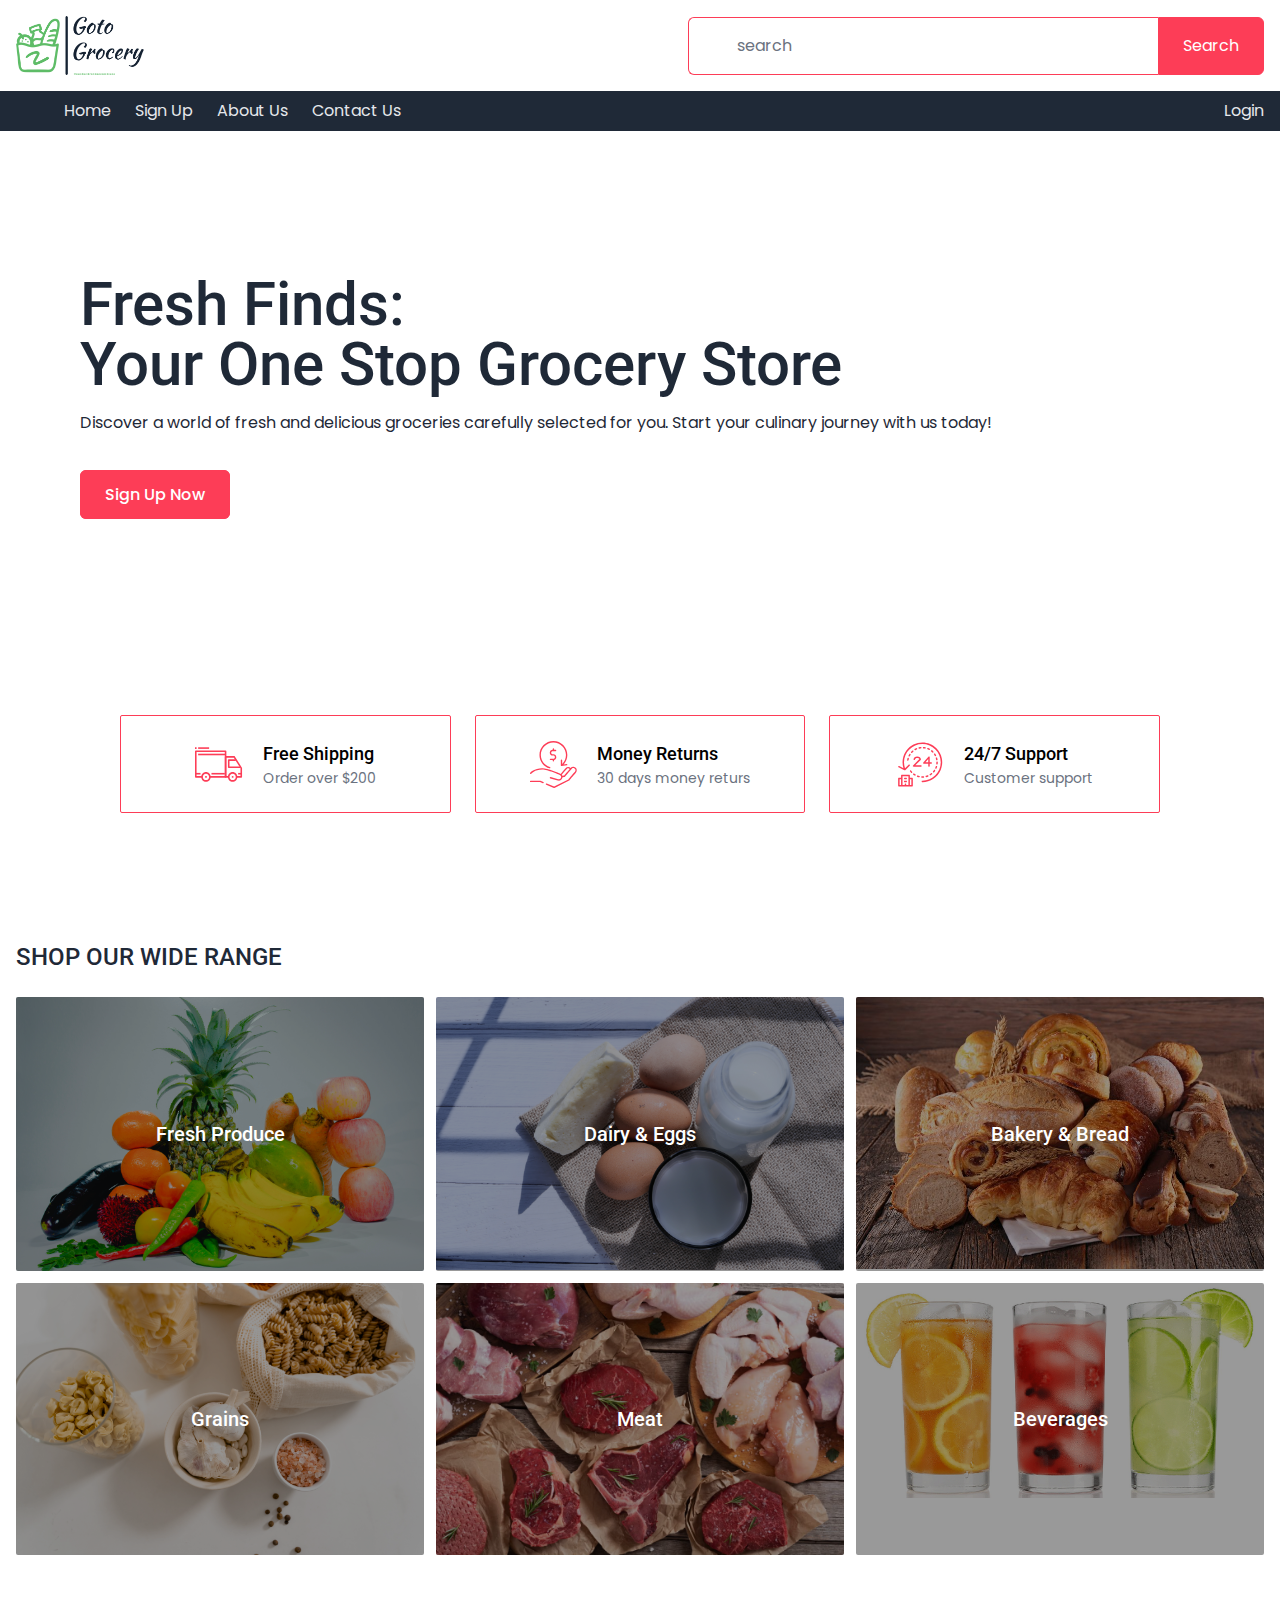
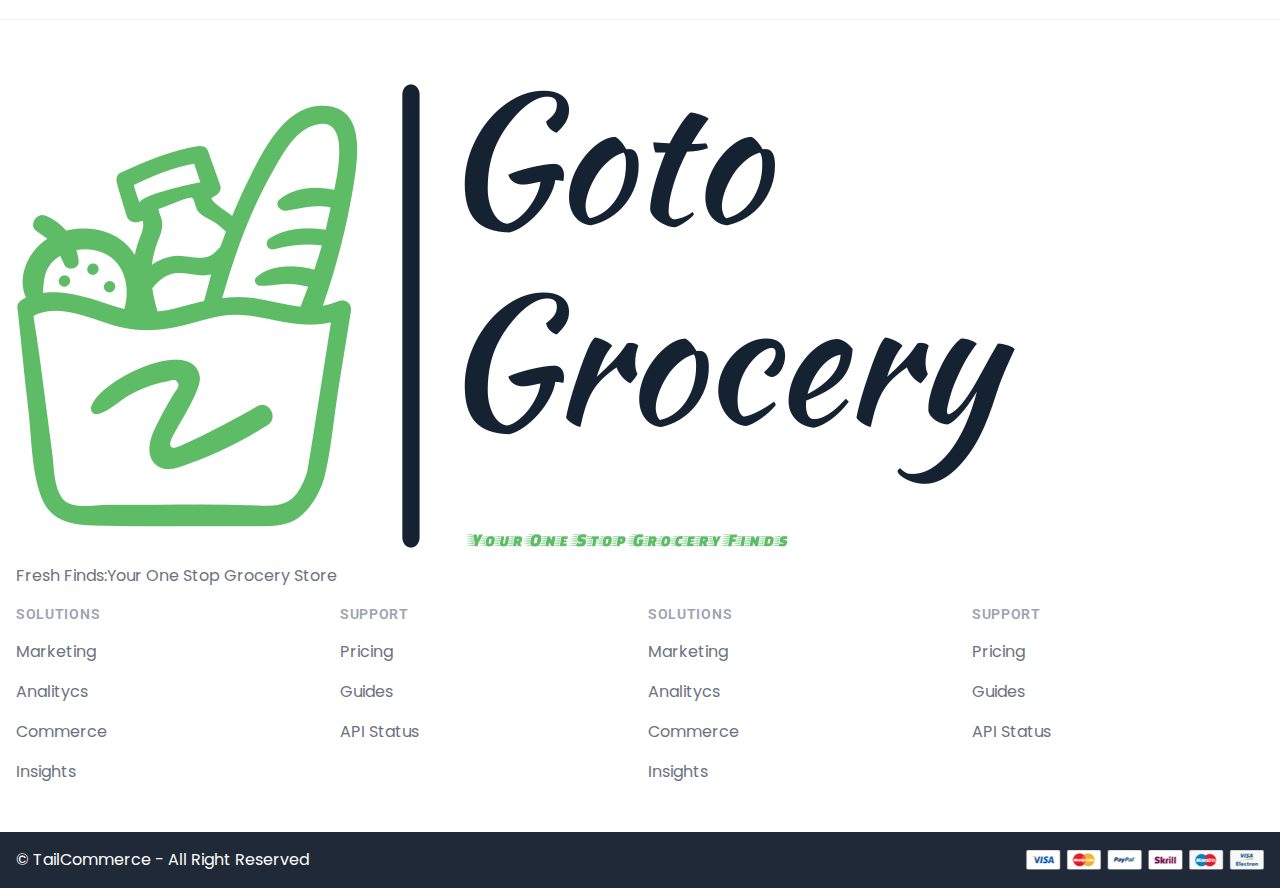
==== commit 708b506b: "Commit everything" ====
--- a/src/index.html
+++ b/src/index.html
@@ -37,34 +37,7 @@
                     class="w-full border border-primary border-r-0 pl-12 py-3 pr-3 rounded-l-md focus:outline-none hidden md:flex"
                     placeholder="search">
                 <button
-                    class="bg-primary border border-primary text-white px-8 rounded-r-md hover:bg-transparent hover:text-primary transition hidden md:flex">Search</button>
-            </div>
-
-            <div class="flex items-center space-x-4">
-                <a href="#" class="text-center text-gray-700 hover:text-primary transition relative">
-                    <div class="text-2xl">
-                        <i class="fa-regular fa-heart"></i>
-                    </div>
-                    <div class="text-xs leading-3">Wishlist</div>
-                    <div
-                        class="absolute right-0 -top-1 w-5 h-5 rounded-full flex items-center justify-center bg-primary text-white text-xs">
-                        8</div>
-                </a>
-                <a href="#" class="text-center text-gray-700 hover:text-primary transition relative">
-                    <div class="text-2xl">
-                        <i class="fa-solid fa-bag-shopping"></i>
-                    </div>
-                    <div class="text-xs leading-3">Cart</div>
-                    <div
-                        class="absolute -right-3 -top-1 w-5 h-5 rounded-full flex items-center justify-center bg-primary text-white text-xs">
-                        2</div>
-                </a>
-                <a href="#" class="text-center text-gray-700 hover:text-primary transition relative">
-                    <div class="text-2xl">
-                        <i class="fa-regular fa-user"></i>
-                    </div>
-                    <div class="text-xs leading-3">Account</div>
-                </a>
+                    class="bg-primary border border-primary text-white px-8 rounded-r-md hover:bg-transparent py-4 hover:text-primary transition hidden md:flex">Search</button>
             </div>
         </div>
     </header>
@@ -73,46 +46,10 @@
     <!-- navbar -->
     <nav class="bg-gray-800">
         <div class="container flex">
-            <!-- <div class="px-8 py-4 bg-primary md:flex items-center cursor-pointer relative group hidden">
-                <span class="text-white">
-                    <i class="fa-solid fa-bars"></i>
-                </span>
-                <span class="capitalize ml-2 text-white hidden">All Categories</span>
-
-                *** Dropdown
-                <div
-                    class="absolute w-full left-0 top-full bg-white shadow-md py-3 divide-y divide-gray-300 divide-dashed opacity-0 group-hover:opacity-100 transition duration-300 invisible group-hover:visible">
-                    <a href="#" class="flex items-center px-6 py-3 hover:bg-gray-100 transition">
-                        <img src="assets/images/icons/sofa.svg" alt="sofa" class="w-5 h-5 object-contain">
-                        <span class="ml-6 text-gray-600 text-sm">Sofa</span>
-                    </a>
-                    <a href="#" class="flex items-center px-6 py-3 hover:bg-gray-100 transition">
-                        <img src="assets/images/icons/terrace.svg" alt="terrace" class="w-5 h-5 object-contain">
-                        <span class="ml-6 text-gray-600 text-sm">Terarce</span>
-                    </a>
-                    <a href="#" class="flex items-center px-6 py-3 hover:bg-gray-100 transition">
-                        <img src="assets/images/icons/bed.svg" alt="bed" class="w-5 h-5 object-contain">
-                        <span class="ml-6 text-gray-600 text-sm">Bed</span>
-                    </a>
-                    <a href="#" class="flex items-center px-6 py-3 hover:bg-gray-100 transition">
-                        <img src="assets/images/icons/office.svg" alt="office" class="w-5 h-5 object-contain">
-                        <span class="ml-6 text-gray-600 text-sm">office</span>
-                    </a>
-                    <a href="#" class="flex items-center px-6 py-3 hover:bg-gray-100 transition">
-                        <img src="assets/images/icons/outdoor-cafe.svg" alt="outdoor" class="w-5 h-5 object-contain">
-                        <span class="ml-6 text-gray-600 text-sm">Outdoor</span>
-                    </a>
-                    <a href="#" class="flex items-center px-6 py-3 hover:bg-gray-100 transition">
-                        <img src="assets/images/icons/bed-2.svg" alt="Mattress" class="w-5 h-5 object-contain">
-                        <span class="ml-6 text-gray-600 text-sm">Mattress</span>
-                    </a>
-                </div>
-            </div> -->
-
             <div class="flex items-center justify-between flex-grow md:pl-12 py-5">
                 <div class="flex items-center space-x-6 capitalize">
-                    <a href="homepage.html" class="text-gray-200 hover:text-white transition">Home</a>
-                    <a href="products.php" class="text-gray-200 hover:text-white transition">Shop</a>
+                    <a href="index.html" class="text-gray-200 hover:text-white transition">Home</a>
+                    <a href="sign_up.php" class="text-gray-200 hover:text-white transition">Sign up</a>
                     <a href="#" class="text-gray-200 hover:text-white transition">About us</a>
                     <a href="#" class="text-gray-200 hover:text-white transition">Contact us</a>
                 </div>
@@ -141,7 +78,7 @@
         </div>
     </div> -->
 
-    <div class="bg-cover bg-no-repeat bg-center py-36 relative">
+    <div class="bg-cover bg-no-repeat bg-center pl-16 py-36 relative">
         <video class="absolute inset-0 object-cover w-full h-full max-w-screen-lg mx-auto" autoplay loop muted>
             <source src="assets/videos/your-video.mp4" type="video/mp4">
         </video>
@@ -151,8 +88,8 @@
             </h1>
             <p class="text-gray-800">Discover a world of fresh and delicious groceries carefully selected for you. Start your culinary journey with us today!</p>
             <div class="mt-12">
-                <a href="#" class="bg-primary border border-primary text-white px-8 py-3 font-medium
-                    rounded-md hover:bg-transparent hover:text-primary">Shop Now</a>
+                <a href="sign_up.php" class="bg-primary border border-primary text-white px-8 py-3 font-medium
+                    rounded-md hover:bg-transparent hover:text-primary">Sign Up Now</a>
             </div>
         </div>
     </div>
@@ -194,7 +131,7 @@
 
     <!-- categories -->
     <div class="container py-16">
-        <h2 class="text-2xl font-medium text-gray-800 uppercase mb-6">shop by category</h2>
+        <h2 class="text-2xl font-medium text-gray-800 uppercase mb-6">shop our wide range</h2>
         <div class="grid grid-cols-3 gap-3">
             <div class="relative rounded-sm overflow-hidden group">
                 <img src="assets/images/category/fresh.jpg" alt="category 1" class="w-full">
@@ -234,7 +171,7 @@
 
 
     <!-- product -->
-    <div class="container pb-16">
+    <!-- <div class="container pb-16">
         <h2 class="text-2xl font-medium text-gray-800 uppercase mb-6">recomended for you</h2>
         <div class="grid grid-cols-2 md:grid-cols-4 gap-6">
             <div class="bg-white shadow rounded overflow-hidden group">
@@ -560,7 +497,7 @@
                     to cart</a>
             </div>
         </div>
-    </div>
+    </div> -->
     <!-- ./product -->
 
     <!-- footer -->
@@ -622,7 +559,7 @@
                         <h3 class="text-sm font-semibold text-gray-400 uppercase tracking-wider">Support</h3>
                         <div class="mt-4 space-y-4">
                             <a href="#" class="text-base text-gray-500 hover:text-gray-900 block">Pricing</a>
-                            <!-- <a href="#" class="text-base text-gray-500 hover:text-gray-900 block">Documentation</a> -->
+
                             <a href="#" class="text-base text-gray-500 hover:text-gray-900 block">Guides</a>
                             <a href="#" class="text-base text-gray-500 hover:text-gray-900 block">API Status</a>
                         </div>
--- a/src/assets/css/main.css
+++ b/src/assets/css/main.css
@@ -871,7 +871,7 @@
 }
 
 .ml-2 {
-  margin-left: 0.5rem;
+  margin-left: 0.1rem;
 }
 
 .ml-6 {
@@ -995,7 +995,7 @@
 }
 
 .w-full {
-  width: 100%;
+  width: 200%;
 }
 
 .w-5 {
@@ -1449,8 +1449,8 @@
 }
 
 .px-8 {
-  padding-left: 2rem;
-  padding-right: 2rem;
+  padding-left: 1.5rem;
+  padding-right: 1.5rem;
 }
 
 .px-6 {
@@ -1459,8 +1459,8 @@
 }
 
 .py-5 {
-  padding-top: 1.25rem;
-  padding-bottom: 1.25rem;
+  padding-top: 0.5rem;
+  padding-bottom: 0.5rem;
 }
 
 .py-36 {
@@ -1515,6 +1515,14 @@
 
 .pl-12 {
   padding-left: 3rem;
+}
+
+.pl-16 {
+  padding-left: 4rem;
+}
+
+.pl-32 {
+  padding-left: 10rem;
 }
 
 .pr-3 {
@@ -1957,4 +1965,18 @@
   .md\:pl-12 {
     padding-left: 3rem;
   }
-}+
+  .md\:pl-16 {
+	padding-left: 4rem;
+  }
+
+  .middle {
+	transform: translateX(20%);
+  }
+
+  section {
+	width: 50%;
+	/* Adjust the width as needed */
+	margin: 0 auto;
+  }
+}
